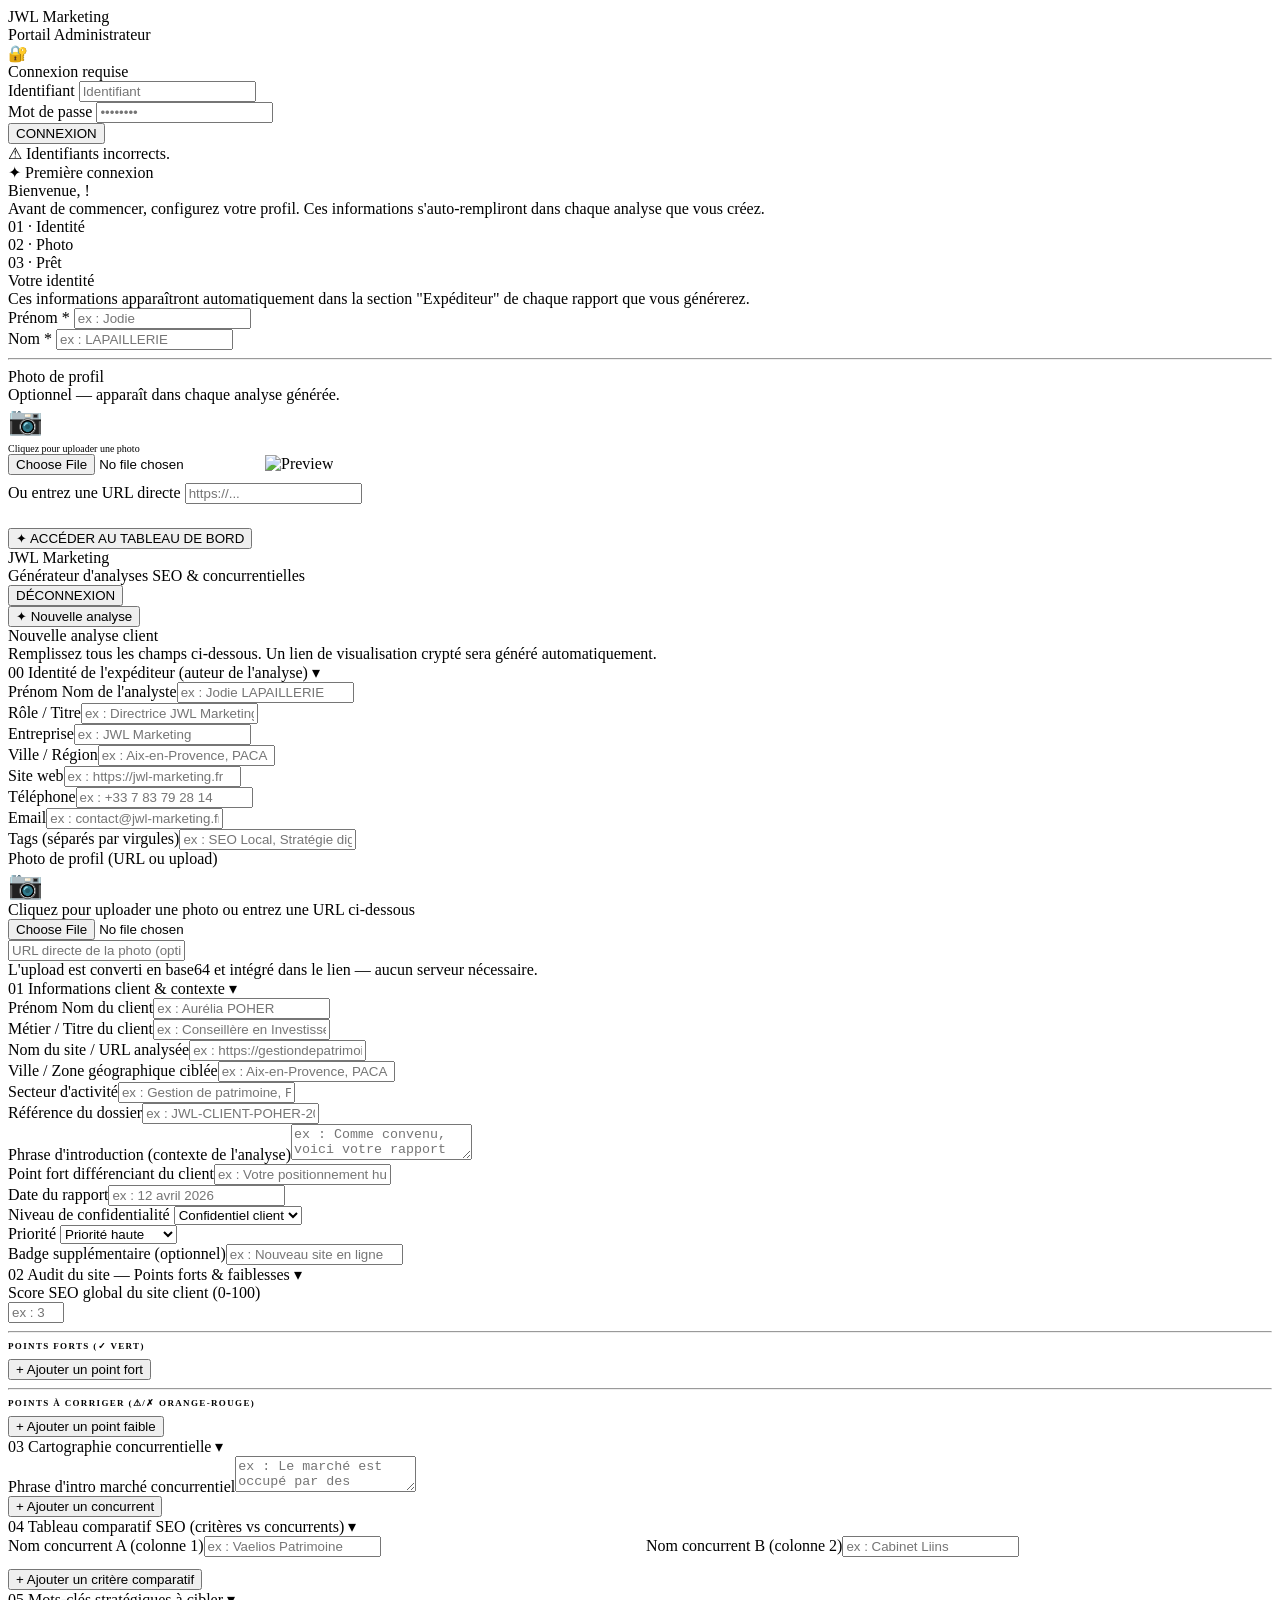
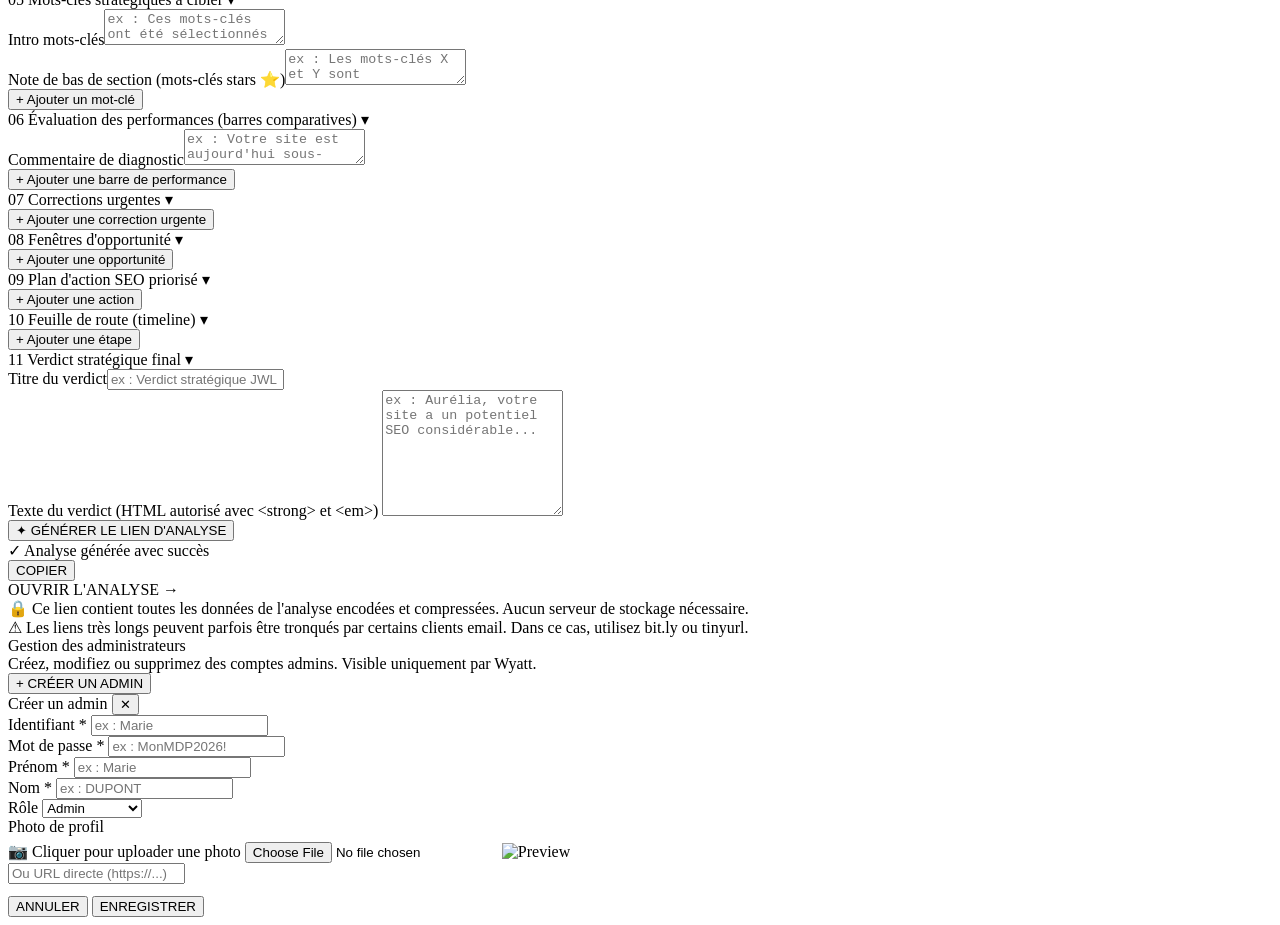
==== index.html @ 3c55d8e3 "Add files via upload" ====
<!DOCTYPE html>
<html lang="fr">
<head>
<meta charset="UTF-8">
<meta name="viewport" content="width=device-width, initial-scale=1.0">
<title>JWL Marketing — Admin · Générateur d'analyses</title>
<link rel="stylesheet" href="css/styles.css">
</head>
<body>

<!-- =================== LOGIN =================== -->
<div id="login-screen">
  <div class="login-box">
    <div class="login-header">
      <div>
        <div class="login-logo">JWL Marketing</div>
        <div class="login-sub">Portail Administrateur</div>
      </div>
      <div class="login-lock">🔐</div>
    </div>
    <div class="login-body">
      <div class="login-title">Connexion requise</div>
      <div class="field-group">
        <label class="field-label">Identifiant</label>
        <input class="field-input" type="text" id="login-user" placeholder="Identifiant" autocomplete="username">
      </div>
      <div class="field-group">
        <label class="field-label">Mot de passe</label>
        <input class="field-input" type="password" id="login-pass" placeholder="••••••••" autocomplete="current-password">
      </div>
      <button class="login-btn" onclick="doLogin()">CONNEXION</button>
      <div class="login-error" id="login-error">⚠ Identifiants incorrects.</div>
    </div>
  </div>
</div>

<!-- =================== FIRST STEP ONBOARDING =================== -->
<div id="first-step-screen">
  <div class="fs-box">
    <div class="fs-header">
      <div class="fs-header-tag">✦ Première connexion</div>
      <div class="fs-header-title">Bienvenue, <span id="fs-welcome-name"></span> !</div>
      <div class="fs-header-sub">Avant de commencer, configurez votre profil. Ces informations s'auto-rempliront dans chaque analyse que vous créez.</div>
    </div>
    <div class="fs-steps">
      <div class="fs-step-indicator active">01 · Identité</div>
      <div class="fs-step-indicator">02 · Photo</div>
      <div class="fs-step-indicator">03 · Prêt</div>
    </div>
    <div class="fs-body">
      <div class="fs-section-title">Votre identité</div>
      <div class="fs-section-sub">Ces informations apparaîtront automatiquement dans la section "Expéditeur" de chaque rapport que vous générerez.</div>
      <div class="fs-error" id="fs-error"></div>
      <div class="fs-row">
        <div class="fs-field">
          <label class="fs-label">Prénom *</label>
          <input class="fs-input" type="text" id="fs-firstname" placeholder="ex : Jodie">
        </div>
        <div class="fs-field">
          <label class="fs-label">Nom *</label>
          <input class="fs-input" type="text" id="fs-lastname" placeholder="ex : LAPAILLERIE">
        </div>
      </div>
      <hr class="fs-divider">
      <div class="fs-section-title">Photo de profil</div>
      <div class="fs-section-sub">Optionnel — apparaît dans chaque analyse générée.</div>
      <div class="fs-photo-area" onclick="document.getElementById('fs-photo-file').click()">
        <div style="font-size:28px">📷</div>
        <div style="font-size:10px;color:var(--mid);margin-top:6px">Cliquez pour uploader une photo</div>
        <input type="file" id="fs-photo-file" accept="image/*">
        <img id="fs-photo-preview" class="fs-photo-preview" src="" alt="Preview">
      </div>
      <div class="fs-field" style="margin-top:8px">
        <label class="fs-label">Ou entrez une URL directe</label>
        <input class="fs-input" type="text" id="fs-photo-url" placeholder="https://...">
      </div>
      <input type="hidden" id="fs-photo-b64">
      <button class="fs-continue-btn" style="margin-top:24px" onclick="completeFirstStep()">
        ✦ ACCÉDER AU TABLEAU DE BORD
      </button>
    </div>
  </div>
</div>

<!-- =================== ADMIN =================== -->
<div id="admin-screen">
  <div class="admin-topbar">
    <div>
      <div class="admin-topbar-logo">JWL Marketing</div>
      <div class="admin-topbar-title">Générateur d'analyses SEO &amp; concurrentielles</div>
    </div>
    <div class="topbar-right">
      <span class="admin-user-pill" id="admin-user-label"></span>
      <button class="logout-btn" onclick="doLogout()">DÉCONNEXION</button>
    </div>
  </div>

  <!-- TABS -->
  <div class="admin-tabs">
    <button class="tab-btn active" id="tab-btn-analyse" onclick="switchTab('analyse')">
      ✦ Nouvelle analyse
    </button>
    <button class="tab-btn" id="tab-btn-admins" id="tab-admins-btn" onclick="switchTab('admins')" style="display:none">
      ⚙ Gestion des admins
    </button>
  </div>

  <!-- TAB : ANALYSE -->
  <div class="tab-panel" id="tab-analyse" style="display:block">
    <div class="admin-body">
      <div class="admin-section-title">Nouvelle analyse client</div>
      <div class="admin-section-sub">Remplissez tous les champs ci-dessous. Un lien de visualisation crypté sera généré automatiquement.</div>

      <!-- BLOC 00 : EXPÉDITEUR -->
      <div class="form-block" id="blk0">
        <div class="form-block-header" onclick="toggleBlock('blk0')">
          <span class="form-block-num">00</span>
          <span class="form-block-label">Identité de l'expéditeur (auteur de l'analyse)</span>
          <span class="form-block-toggle">▾</span>
        </div>
        <div class="form-block-body">
          <div class="f"><label>Prénom Nom de l'analyste</label><input type="text" id="s_name" placeholder="ex : Jodie LAPAILLERIE"></div>
          <div class="f"><label>Rôle / Titre</label><input type="text" id="s_role" placeholder="ex : Directrice JWL Marketing — Consultante SEO"></div>
          <div class="f"><label>Entreprise</label><input type="text" id="s_company" placeholder="ex : JWL Marketing"></div>
          <div class="f"><label>Ville / Région</label><input type="text" id="s_city" placeholder="ex : Aix-en-Provence, PACA"></div>
          <div class="f"><label>Site web</label><input type="url" id="s_website" placeholder="ex : https://jwl-marketing.fr"></div>
          <div class="f"><label>Téléphone</label><input type="text" id="s_phone" placeholder="ex : +33 7 83 79 28 14"></div>
          <div class="f"><label>Email</label><input type="text" id="s_email" placeholder="ex : contact@jwl-marketing.fr"></div>
          <div class="f"><label>Tags (séparés par virgules)</label><input type="text" id="s_tags" placeholder="ex : SEO Local, Stratégie digitale, GEO / IA, PACA"></div>
          <div class="f full">
            <label>Photo de profil (URL ou upload)</label>
            <div class="photo-upload-area" onclick="document.getElementById('s_photo_file').click()">
              <div style="font-size:28px">📷</div>
              <div class="photo-hint">Cliquez pour uploader une photo ou entrez une URL ci-dessous</div>
              <input type="file" id="s_photo_file" accept="image/*" onchange="handlePhotoUpload('s_photo_file','s_photo_preview','s_photo_b64')">
              <img id="s_photo_preview" class="photo-preview" src="" style="display:none" alt="Preview">
            </div>
            <input type="text" id="s_photo_url" placeholder="URL directe de la photo (optionnel si upload)">
            <input type="hidden" id="s_photo_b64">
            <div class="pill-hint">L'upload est converti en base64 et intégré dans le lien — aucun serveur nécessaire.</div>
          </div>
        </div>
      </div>

      <!-- BLOC 01 : CLIENT -->
      <div class="form-block" id="blk1">
        <div class="form-block-header" onclick="toggleBlock('blk1')">
          <span class="form-block-num">01</span>
          <span class="form-block-label">Informations client &amp; contexte</span>
          <span class="form-block-toggle">▾</span>
        </div>
        <div class="form-block-body">
          <div class="f"><label>Prénom Nom du client</label><input type="text" id="c_name" placeholder="ex : Aurélia POHER"></div>
          <div class="f"><label>Métier / Titre du client</label><input type="text" id="c_job" placeholder="ex : Conseillère en Investissement Financier"></div>
          <div class="f"><label>Nom du site / URL analysée</label><input type="url" id="c_site" placeholder="ex : https://gestiondepatrimoine-aix-en-provence.fr"></div>
          <div class="f"><label>Ville / Zone géographique ciblée</label><input type="text" id="c_city" placeholder="ex : Aix-en-Provence, PACA"></div>
          <div class="f"><label>Secteur d'activité</label><input type="text" id="c_sector" placeholder="ex : Gestion de patrimoine, Finance, Immobilier..."></div>
          <div class="f"><label>Référence du dossier</label><input type="text" id="c_ref" placeholder="ex : JWL-CLIENT-POHER-2026-04"></div>
          <div class="f full"><label>Phrase d'introduction (contexte de l'analyse)</label><textarea id="c_intro" placeholder="ex : Comme convenu, voici votre rapport complet d'analyse SEO et concurrentielle..."></textarea></div>
          <div class="f full"><label>Point fort différenciant du client</label><input type="text" id="c_diffpoint" placeholder="ex : Votre positionnement humain et pédagogique est un vrai atout différenciant."></div>
          <div class="f"><label>Date du rapport</label><input type="text" id="c_date" placeholder="ex : 12 avril 2026"></div>
          <div class="f"><label>Niveau de confidentialité</label>
            <select id="c_confidentiality">
              <option>Confidentiel client</option><option>Usage interne</option><option>Partageable</option>
            </select>
          </div>
          <div class="f"><label>Priorité</label>
            <select id="c_priority">
              <option>Priorité haute</option><option>Priorité normale</option><option>Priorité basse</option>
            </select>
          </div>
          <div class="f"><label>Badge supplémentaire (optionnel)</label><input type="text" id="c_badge" placeholder="ex : Nouveau site en ligne"></div>
        </div>
      </div>

      <!-- BLOC 02 : AUDIT -->
      <div class="form-block" id="blk2">
        <div class="form-block-header" onclick="toggleBlock('blk2')">
          <span class="form-block-num">02</span>
          <span class="form-block-label">Audit du site — Points forts &amp; faiblesses</span>
          <span class="form-block-toggle">▾</span>
        </div>
        <div class="form-block-body single-col">
          <div class="f">
            <label>Score SEO global du site client (0-100)</label>
            <div class="score-input-wrap">
              <input type="number" id="a_score" min="0" max="100" placeholder="ex : 38" oninput="updateScoreBar('a_score','a_score_bar')">
              <div class="score-bar-preview"><div class="score-bar-fill" id="a_score_bar" style="width:38%"></div></div>
            </div>
          </div>
          <hr class="section-divider">
          <div class="rep-container">
            <div style="font-size:9px;font-weight:600;letter-spacing:0.15em;text-transform:uppercase;color:var(--mid);margin-bottom:8px;">POINTS FORTS (✓ vert)</div>
            <div id="strengths-container"></div>
            <button class="rep-add" onclick="addAuditRow('strengths-container','ok')">+ Ajouter un point fort</button>
          </div>
          <hr class="section-divider">
          <div class="rep-container">
            <div style="font-size:9px;font-weight:600;letter-spacing:0.15em;text-transform:uppercase;color:var(--mid);margin-bottom:8px;">POINTS À CORRIGER (⚠/✗ orange-rouge)</div>
            <div id="weaknesses-container"></div>
            <button class="rep-add" onclick="addAuditRow('weaknesses-container','warn')">+ Ajouter un point faible</button>
          </div>
        </div>
      </div>

      <!-- BLOC 03 : CONCURRENTS -->
      <div class="form-block" id="blk3">
        <div class="form-block-header" onclick="toggleBlock('blk3')">
          <span class="form-block-num">03</span>
          <span class="form-block-label">Cartographie concurrentielle</span>
          <span class="form-block-toggle">▾</span>
        </div>
        <div class="form-block-body single-col">
          <div class="f"><label>Phrase d'intro marché concurrentiel</label><textarea id="comp_intro" placeholder="ex : Le marché est occupé par des cabinets structurés..."></textarea></div>
          <div class="rep-container">
            <div id="comp-container"></div>
            <button class="rep-add" onclick="addCompRow()">+ Ajouter un concurrent</button>
          </div>
        </div>
      </div>

      <!-- BLOC 04 : TABLEAU COMPARATIF -->
      <div class="form-block" id="blk4">
        <div class="form-block-header" onclick="toggleBlock('blk4')">
          <span class="form-block-num">04</span>
          <span class="form-block-label">Tableau comparatif SEO (critères vs concurrents)</span>
          <span class="form-block-toggle">▾</span>
        </div>
        <div class="form-block-body single-col">
          <div style="display:grid;grid-template-columns:1fr 1fr;gap:12px">
            <div class="f"><label>Nom concurrent A (colonne 1)</label><input type="text" id="tbl_comp1" placeholder="ex : Vaelios Patrimoine"></div>
            <div class="f"><label>Nom concurrent B (colonne 2)</label><input type="text" id="tbl_comp2" placeholder="ex : Cabinet Liins"></div>
          </div>
          <div class="rep-container" style="margin-top:12px">
            <div id="tbl-container"></div>
            <button class="rep-add" onclick="addTblRow()">+ Ajouter un critère comparatif</button>
          </div>
        </div>
      </div>

      <!-- BLOC 05 : MOTS-CLÉS -->
      <div class="form-block" id="blk5">
        <div class="form-block-header" onclick="toggleBlock('blk5')">
          <span class="form-block-num">05</span>
          <span class="form-block-label">Mots-clés stratégiques à cibler</span>
          <span class="form-block-toggle">▾</span>
        </div>
        <div class="form-block-body single-col">
          <div class="f"><label>Intro mots-clés</label><textarea id="kw_intro" placeholder="ex : Ces mots-clés ont été sélectionnés pour leur intention d'achat forte..."></textarea></div>
          <div class="f"><label>Note de bas de section (mots-clés stars ⭐)</label><textarea id="kw_note" placeholder="ex : Les mots-clés X et Y sont particulièrement stratégiques car..."></textarea></div>
          <div class="rep-container">
            <div id="kw-container"></div>
            <button class="rep-add" onclick="addKwRow()">+ Ajouter un mot-clé</button>
          </div>
        </div>
      </div>

      <!-- BLOC 06 : PERFORMANCES -->
      <div class="form-block" id="blk6">
        <div class="form-block-header" onclick="toggleBlock('blk6')">
          <span class="form-block-num">06</span>
          <span class="form-block-label">Évaluation des performances (barres comparatives)</span>
          <span class="form-block-toggle">▾</span>
        </div>
        <div class="form-block-body single-col">
          <div class="f"><label>Commentaire de diagnostic</label><textarea id="perf_comment" placeholder="ex : Votre site est aujourd'hui sous-exploité techniquement..."></textarea></div>
          <div class="rep-container">
            <div id="perf-container"></div>
            <button class="rep-add" onclick="addPerfRow()">+ Ajouter une barre de performance</button>
          </div>
        </div>
      </div>

      <!-- BLOC 07 : CORRECTIONS -->
      <div class="form-block" id="blk7">
        <div class="form-block-header" onclick="toggleBlock('blk7')">
          <span class="form-block-num">07</span>
          <span class="form-block-label">Corrections urgentes</span>
          <span class="form-block-toggle">▾</span>
        </div>
        <div class="form-block-body single-col">
          <div class="rep-container">
            <div id="bugs-container"></div>
            <button class="rep-add" onclick="addBugRow()">+ Ajouter une correction urgente</button>
          </div>
        </div>
      </div>

      <!-- BLOC 08 : OPPORTUNITÉS -->
      <div class="form-block" id="blk8">
        <div class="form-block-header" onclick="toggleBlock('blk8')">
          <span class="form-block-num">08</span>
          <span class="form-block-label">Fenêtres d'opportunité</span>
          <span class="form-block-toggle">▾</span>
        </div>
        <div class="form-block-body single-col">
          <div class="rep-container">
            <div id="opp-container"></div>
            <button class="rep-add" onclick="addOppRow()">+ Ajouter une opportunité</button>
          </div>
        </div>
      </div>

      <!-- BLOC 09 : PLAN D'ACTION -->
      <div class="form-block" id="blk9">
        <div class="form-block-header" onclick="toggleBlock('blk9')">
          <span class="form-block-num">09</span>
          <span class="form-block-label">Plan d'action SEO priorisé</span>
          <span class="form-block-toggle">▾</span>
        </div>
        <div class="form-block-body single-col">
          <div class="rep-container">
            <div id="actions-container"></div>
            <button class="rep-add" onclick="addActionRow()">+ Ajouter une action</button>
          </div>
        </div>
      </div>

      <!-- BLOC 10 : TIMELINE -->
      <div class="form-block" id="blk10">
        <div class="form-block-header" onclick="toggleBlock('blk10')">
          <span class="form-block-num">10</span>
          <span class="form-block-label">Feuille de route (timeline)</span>
          <span class="form-block-toggle">▾</span>
        </div>
        <div class="form-block-body single-col">
          <div class="rep-container">
            <div id="tl-container"></div>
            <button class="rep-add" onclick="addTlRow()">+ Ajouter une étape</button>
          </div>
        </div>
      </div>

      <!-- BLOC 11 : VERDICT -->
      <div class="form-block" id="blk11">
        <div class="form-block-header" onclick="toggleBlock('blk11')">
          <span class="form-block-num">11</span>
          <span class="form-block-label">Verdict stratégique final</span>
          <span class="form-block-toggle">▾</span>
        </div>
        <div class="form-block-body single-col">
          <div class="f"><label>Titre du verdict</label><input type="text" id="v_title" placeholder="ex : Verdict stratégique JWL Marketing"></div>
          <div class="f"><label>Texte du verdict (HTML autorisé avec &lt;strong&gt; et &lt;em&gt;)</label>
            <textarea id="v_text" style="min-height:120px" placeholder="ex : Aurélia, votre site a un potentiel SEO considérable..."></textarea>
          </div>
        </div>
      </div>

      <!-- GENERATE -->
      <div class="generate-area">
        <button class="generate-btn" onclick="generateReport()">✦ GÉNÉRER LE LIEN D'ANALYSE</button>
        <div id="result-area">
          <div class="result-label">✓ Analyse générée avec succès</div>
          <div class="result-title" id="result-client-name"></div>
          <div class="result-link-box">
            <span class="result-link-text" id="result-link"></span>
            <button class="copy-btn" onclick="copyLink()">COPIER</button>
          </div>
          <a id="result-open" class="open-btn" target="_blank">OUVRIR L'ANALYSE →</a>
          <div class="result-note">
            🔒 Ce lien contient toutes les données de l'analyse encodées et compressées. Aucun serveur de stockage nécessaire.<br>
            ⚠ Les liens très longs peuvent parfois être tronqués par certains clients email. Dans ce cas, utilisez bit.ly ou tinyurl.
          </div>
        </div>
      </div>
    </div>
  </div>

  <!-- TAB : GESTION ADMINS (superadmin Wyatt uniquement) -->
  <div class="tab-panel" id="tab-admins">
    <div class="admin-body">
      <div class="admin-mgmt-header">
        <div>
          <div class="admin-section-title">Gestion des administrateurs</div>
          <div class="admin-section-sub">Créez, modifiez ou supprimez des comptes admins. Visible uniquement par Wyatt.</div>
        </div>
        <button class="create-admin-btn" onclick="openCreateAdmin()">+ CRÉER UN ADMIN</button>
      </div>
      <div id="admin-list"></div>
    </div>
  </div>

</div><!-- /admin-screen -->

<!-- =================== MODAL ADMIN =================== -->
<div id="admin-modal-overlay">
  <div class="admin-modal">
    <div class="modal-header">
      <span class="modal-title" id="admin-modal-title">Créer un admin</span>
      <button class="modal-close" onclick="closeAdminModal()">✕</button>
    </div>
    <div class="modal-body">
      <input type="hidden" id="modal-mode" value="create">
      <div class="modal-row">
        <div class="modal-field">
          <label class="modal-label">Identifiant *</label>
          <input class="modal-input" type="text" id="modal-username" placeholder="ex : Marie">
        </div>
        <div class="modal-field">
          <label class="modal-label">Mot de passe *</label>
          <input class="modal-input" type="text" id="modal-password" placeholder="ex : MonMDP2026!">
        </div>
      </div>
      <div class="modal-row">
        <div class="modal-field">
          <label class="modal-label">Prénom *</label>
          <input class="modal-input" type="text" id="modal-firstname" placeholder="ex : Marie">
        </div>
        <div class="modal-field">
          <label class="modal-label">Nom *</label>
          <input class="modal-input" type="text" id="modal-lastname" placeholder="ex : DUPONT">
        </div>
      </div>
      <div class="modal-row" style="grid-template-columns:1fr">
        <div class="modal-field">
          <label class="modal-label">Rôle</label>
          <select class="modal-select" id="modal-role">
            <option value="admin">Admin</option>
            <option value="superadmin">Super Admin</option>
          </select>
        </div>
      </div>
      <div style="margin-bottom:12px">
        <label class="modal-label" style="display:block;margin-bottom:6px">Photo de profil</label>
        <div class="modal-photo-area" onclick="document.getElementById('modal-photo-file').click()">
          📷 Cliquer pour uploader une photo
          <input type="file" id="modal-photo-file" accept="image/*" onchange="handleModalPhotoUpload()">
          <img id="modal-preview" class="modal-preview" src="" alt="Preview">
        </div>
        <input class="modal-input" type="text" id="modal-photo-url" placeholder="Ou URL directe (https://...)">
        <input type="hidden" id="modal-photo-b64">
      </div>
    </div>
    <div class="modal-footer">
      <button class="modal-cancel-btn" onclick="closeAdminModal()">ANNULER</button>
      <button class="modal-save-btn" onclick="saveAdminModal()">ENREGISTRER</button>
    </div>
  </div>
</div>

<script src="js/auth.js"></script>
<script src="js/form.js"></script>
</body>
</html>
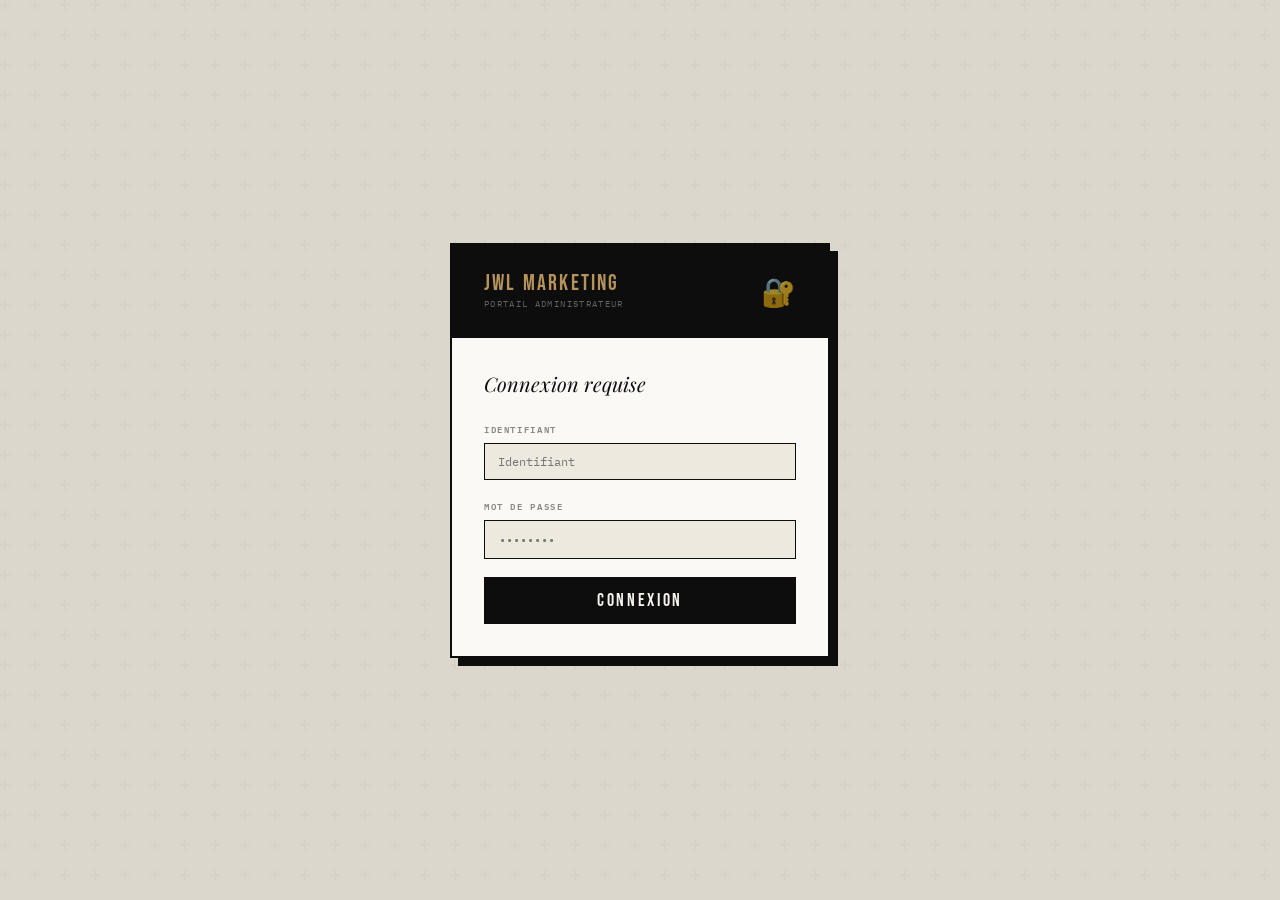
==== commit 9b200353: "Add serverless short compressed audit links with base64 fallback" ====
--- a/index.html
+++ b/index.html
@@ -352,14 +352,24 @@
         <div id="result-area">
           <div class="result-label">✓ Analyse générée avec succès</div>
           <div class="result-title" id="result-client-name"></div>
+
+          <div class="result-subtitle" id="result-short-label">Lien court local</div>
+          <div class="result-link-box">
+            <span class="result-link-text" id="result-link-short"></span>
+            <button class="copy-btn" onclick="copyLink('result-link-short', this)">COPIER</button>
+          </div>
+          <a id="result-open-short" class="open-btn" target="_blank">OUVRIR LE LIEN COURT →</a>
+
+          <div class="result-subtitle">Lien base64 (compatibilité maximale)</div>
           <div class="result-link-box">
             <span class="result-link-text" id="result-link"></span>
-            <button class="copy-btn" onclick="copyLink()">COPIER</button>
-          </div>
-          <a id="result-open" class="open-btn" target="_blank">OUVRIR L'ANALYSE →</a>
+            <button class="copy-btn" onclick="copyLink('result-link', this)">COPIER</button>
+          </div>
+          <a id="result-open" class="open-btn secondary" target="_blank">OUVRIR LE LIEN BASE64 →</a>
+
           <div class="result-note">
-            🔒 Ce lien contient toutes les données de l'analyse encodées et compressées. Aucun serveur de stockage nécessaire.<br>
-            ⚠ Les liens très longs peuvent parfois être tronqués par certains clients email. Dans ce cas, utilisez bit.ly ou tinyurl.
+            🔒 Les deux liens fonctionnent sans serveur: le lien court utilise une compression locale, le lien base64 garde la compatibilité.<br>
+            ⚠ Si un navigateur ancien ne gère pas la compression, le lien court retombera automatiquement sur le lien base64.
           </div>
         </div>
       </div>
--- a/css/styles.css
+++ b/css/styles.css
@@ -0,0 +1,415 @@
+/* =================== JWL MARKETING — STYLES =================== */
+@import url('https://fonts.googleapis.com/css2?family=Playfair+Display:ital,wght@0,400;0,700;0,900;1,400&family=IBM+Plex+Mono:wght@300;400;500;600&family=Bebas+Neue&display=swap');
+
+:root {
+  --ink: #0d0d0d;
+  --paper: #f5f2eb;
+  --cream: #ede9df;
+  --white: #faf9f6;
+  --mid: #888880;
+  --light: #ccc9c0;
+  --accent: #b5935a;
+  --accent2: #7a5612;
+  --red: #9b2020;
+  --green: #1a5c35;
+  --orange: #8c4a00;
+  --border: rgba(13,13,13,0.12);
+  --bg: #dcd7cc;
+}
+
+* { margin: 0; padding: 0; box-sizing: border-box; }
+
+body {
+  background: var(--bg);
+  font-family: 'IBM Plex Mono', monospace;
+  color: var(--ink);
+  min-height: 100vh;
+  background-image: url("data:image/svg+xml,%3Csvg width='60' height='60' viewBox='0 0 60 60' xmlns='http://www.w3.org/2000/svg'%3E%3Cg fill='none' fill-rule='evenodd'%3E%3Cg fill='%23000000' fill-opacity='0.025'%3E%3Cpath d='M36 34v-4h-2v4h-4v2h4v4h2v-4h4v-2h-4zm0-30V0h-2v4h-4v2h4v4h2V6h4V4h-4zM6 34v-4H4v4H0v2h4v4h2v-4h4v-2H6zM6 4V0H4v4H0v2h4v4h2V6h4V4H6z'/%3E%3C/g%3E%3C/g%3E%3C/svg%3E");
+}
+
+/* ——— ANIMATIONS ——— */
+@keyframes dropIn { from { opacity: 0; transform: translateY(-24px) scale(0.96); } to { opacity: 1; transform: none; } }
+@keyframes fadeUp { from { opacity: 0; transform: translateY(12px); } to { opacity: 1; transform: none; } }
+@keyframes shake { 0%,100% { transform: translateX(0); } 20%,60% { transform: translateX(-8px); } 40%,80% { transform: translateX(8px); } }
+@keyframes fadeIn { from { opacity: 0; } to { opacity: 1; } }
+
+/* ——— LOGIN ——— */
+#login-screen {
+  display: flex; align-items: center; justify-content: center;
+  min-height: 100vh; padding: 20px;
+}
+.login-box {
+  background: var(--white);
+  border: 2px solid var(--ink);
+  box-shadow: 8px 8px 0 var(--ink);
+  max-width: 380px; width: 100%;
+  overflow: hidden;
+  animation: dropIn 0.6s cubic-bezier(0.16,1,0.3,1) both;
+}
+.login-header {
+  background: var(--ink); padding: 28px 32px;
+  display: flex; align-items: center; gap: 14px;
+}
+.login-logo { font-family: 'Bebas Neue', sans-serif; font-size: 22px; letter-spacing: 0.1em; color: var(--accent); line-height: 1; }
+.login-sub { font-size: 9px; color: rgba(255,255,255,0.35); letter-spacing: 0.15em; text-transform: uppercase; margin-top: 3px; }
+.login-lock { font-size: 28px; margin-left: auto; opacity: 0.6; }
+.login-body { padding: 32px; }
+.login-title { font-family: 'Playfair Display', serif; font-size: 20px; font-style: italic; margin-bottom: 24px; color: var(--ink); }
+.field-group { margin-bottom: 18px; }
+.field-label { font-size: 9px; font-weight: 600; letter-spacing: 0.18em; text-transform: uppercase; color: var(--mid); margin-bottom: 6px; display: block; }
+.field-input {
+  width: 100%; border: 1.5px solid var(--ink); background: var(--cream);
+  padding: 11px 14px; font-family: 'IBM Plex Mono', monospace; font-size: 12px; color: var(--ink);
+  transition: box-shadow 0.2s, background 0.2s; outline: none;
+}
+.field-input:focus { background: var(--white); box-shadow: 3px 3px 0 var(--ink); }
+.login-btn {
+  width: 100%; background: var(--ink); color: var(--paper);
+  border: none; padding: 13px; font-family: 'Bebas Neue', sans-serif;
+  font-size: 18px; letter-spacing: 0.15em; cursor: pointer;
+  transition: background 0.2s, transform 0.15s;
+}
+.login-btn:hover { background: var(--accent2); transform: translateY(-2px); }
+.login-error { color: var(--red); font-size: 10.5px; margin-top: 10px; display: none; }
+
+/* ——— FIRST STEP ONBOARDING ——— */
+#first-step-screen {
+  display: none; align-items: center; justify-content: center;
+  min-height: 100vh; padding: 20px;
+  animation: fadeIn 0.4s ease both;
+}
+.fs-box {
+  background: var(--white); border: 2px solid var(--ink);
+  box-shadow: 10px 10px 0 var(--ink); max-width: 480px; width: 100%;
+  overflow: hidden; animation: dropIn 0.6s cubic-bezier(0.16,1,0.3,1) both;
+}
+.fs-header {
+  background: var(--ink); padding: 28px 32px;
+}
+.fs-header-tag { font-size: 9px; color: var(--accent); letter-spacing: 0.2em; text-transform: uppercase; font-weight: 600; margin-bottom: 8px; }
+.fs-header-title { font-family: 'Playfair Display', serif; font-size: 22px; font-weight: 700; color: var(--paper); font-style: italic; }
+.fs-header-sub { font-size: 10px; color: rgba(255,255,255,0.4); margin-top: 6px; line-height: 1.6; }
+.fs-steps { display: flex; gap: 0; border-bottom: 1.5px solid var(--border); }
+.fs-step-indicator {
+  flex: 1; padding: 10px 16px; font-size: 9px; font-weight: 600;
+  letter-spacing: 0.12em; text-transform: uppercase; color: var(--light);
+  border-right: 1.5px solid var(--border); text-align: center;
+  background: var(--cream);
+}
+.fs-step-indicator.active { color: var(--ink); background: var(--white); }
+.fs-step-indicator:last-child { border-right: none; }
+.fs-body { padding: 32px; }
+.fs-section-title { font-family: 'Playfair Display', serif; font-size: 17px; font-style: italic; margin-bottom: 6px; }
+.fs-section-sub { font-size: 10px; color: var(--mid); margin-bottom: 22px; line-height: 1.6; }
+.fs-row { display: grid; grid-template-columns: 1fr 1fr; gap: 14px; margin-bottom: 14px; }
+.fs-field { display: flex; flex-direction: column; gap: 5px; }
+.fs-label { font-size: 9px; font-weight: 600; letter-spacing: 0.15em; text-transform: uppercase; color: var(--mid); }
+.fs-input {
+  border: 1.5px solid var(--ink); background: var(--cream);
+  padding: 10px 13px; font-family: 'IBM Plex Mono', monospace; font-size: 12px; color: var(--ink);
+  transition: box-shadow 0.18s, background 0.18s; outline: none;
+}
+.fs-input:focus { background: var(--white); box-shadow: 3px 3px 0 var(--ink); }
+.fs-photo-area {
+  border: 2px dashed var(--light); padding: 20px; text-align: center;
+  cursor: pointer; transition: border-color 0.2s, background 0.2s;
+  background: var(--cream); margin-bottom: 10px;
+}
+.fs-photo-area:hover { border-color: var(--accent); background: var(--white); }
+.fs-photo-preview { width: 80px; height: 80px; border-radius: 50%; object-fit: cover; border: 2px solid var(--ink); margin: 10px auto 0; display: none; }
+.fs-continue-btn {
+  width: 100%; background: var(--ink); color: var(--paper);
+  border: none; padding: 14px; font-family: 'Bebas Neue', sans-serif;
+  font-size: 18px; letter-spacing: 0.15em; cursor: pointer;
+  transition: background 0.2s, transform 0.15s; margin-top: 8px;
+}
+.fs-continue-btn:hover { background: var(--accent2); transform: translateY(-2px); }
+.fs-error { color: var(--red); font-size: 10.5px; margin-bottom: 10px; display: none; }
+.fs-divider { border: none; border-top: 1px solid var(--border); margin: 18px 0; }
+
+/* ——— ADMIN SHELL ——— */
+#admin-screen { display: none; min-height: 100vh; }
+.admin-topbar {
+  background: var(--ink); padding: 14px 28px;
+  display: flex; align-items: center; gap: 16px;
+  position: sticky; top: 0; z-index: 100;
+}
+.admin-topbar-logo { font-family: 'Bebas Neue', sans-serif; font-size: 20px; letter-spacing: 0.1em; color: var(--accent); }
+.admin-topbar-title { font-size: 10px; color: rgba(255,255,255,0.4); letter-spacing: 0.1em; text-transform: uppercase; }
+.topbar-right { margin-left: auto; display: flex; align-items: center; gap: 12px; }
+.logout-btn {
+  background: none; border: 1px solid rgba(255,255,255,0.2); color: rgba(255,255,255,0.5);
+  font-family: 'IBM Plex Mono', monospace; font-size: 9px; letter-spacing: 0.1em; text-transform: uppercase;
+  padding: 5px 12px; cursor: pointer; transition: all 0.2s;
+}
+.logout-btn:hover { border-color: var(--accent); color: var(--accent); }
+.admin-user-pill { font-size: 10px; color: rgba(255,255,255,0.6); display: flex; align-items: center; gap: 8px; }
+.topbar-avatar { width: 30px; height: 30px; border-radius: 50%; object-fit: cover; border: 1.5px solid var(--accent); }
+.topbar-avatar-placeholder {
+  width: 30px; height: 30px; border-radius: 50%; background: var(--accent2);
+  display: flex; align-items: center; justify-content: center;
+  font-size: 13px; font-weight: 700; color: var(--paper); flex-shrink: 0;
+}
+
+/* ——— TABS ——— */
+.admin-tabs {
+  display: flex; gap: 0; border-bottom: 2px solid var(--ink);
+  background: var(--cream); padding: 0 28px;
+}
+.tab-btn {
+  padding: 13px 22px; font-family: 'IBM Plex Mono', monospace;
+  font-size: 10px; font-weight: 600; letter-spacing: 0.12em; text-transform: uppercase;
+  border: none; background: none; cursor: pointer; color: var(--mid);
+  border-bottom: 3px solid transparent; margin-bottom: -2px;
+  transition: color 0.2s, border-color 0.2s;
+  display: flex; align-items: center; gap: 7px;
+}
+.tab-btn:hover { color: var(--ink); }
+.tab-btn.active { color: var(--ink); border-bottom-color: var(--accent); }
+.tab-panel { display: none; }
+.tab-panel.active { display: block; }
+
+/* ——— BODY ——— */
+.admin-body { max-width: 900px; margin: 0 auto; padding: 40px 20px 80px; }
+.admin-section-title { font-family: 'Playfair Display', serif; font-size: 26px; font-weight: 700; margin-bottom: 6px; }
+.admin-section-sub { font-size: 11px; color: var(--mid); margin-bottom: 32px; }
+
+/* ——— FORM BLOCKS ——— */
+.form-block {
+  background: var(--white); border: 1.5px solid var(--ink); margin-bottom: 20px;
+  overflow: hidden; animation: fadeUp 0.5s both;
+}
+.form-block-header {
+  background: var(--ink); color: var(--paper);
+  padding: 12px 20px; display: flex; align-items: center; gap: 10px;
+  cursor: pointer; user-select: none; transition: background 0.2s;
+}
+.form-block-header:hover { background: var(--accent2); }
+.form-block-num { font-family: 'Bebas Neue', sans-serif; font-size: 18px; letter-spacing: 0.08em; color: var(--accent); flex-shrink: 0; }
+.form-block-label { font-size: 10px; font-weight: 600; letter-spacing: 0.15em; text-transform: uppercase; }
+.form-block-toggle { margin-left: auto; font-size: 12px; transition: transform 0.3s; }
+.form-block.collapsed .form-block-toggle { transform: rotate(-90deg); }
+.form-block-body { padding: 24px 20px; display: grid; grid-template-columns: 1fr 1fr; gap: 16px; }
+.form-block-body.single-col { grid-template-columns: 1fr; }
+.form-block-body.three-col { grid-template-columns: 1fr 1fr 1fr; }
+.form-block.collapsed .form-block-body { display: none; }
+
+.f { display: flex; flex-direction: column; gap: 5px; }
+.f.full { grid-column: 1 / -1; }
+label { font-size: 9px; font-weight: 600; letter-spacing: 0.15em; text-transform: uppercase; color: var(--mid); }
+input[type=text], input[type=url], input[type=number], textarea, select {
+  border: 1.5px solid var(--ink); background: var(--cream);
+  padding: 10px 13px; font-family: 'IBM Plex Mono', monospace; font-size: 11.5px; color: var(--ink);
+  transition: box-shadow 0.18s, background 0.18s; outline: none; width: 100%;
+  -webkit-appearance: none; appearance: none;
+}
+input:focus, textarea:focus, select:focus { background: var(--white); box-shadow: 3px 3px 0 var(--ink); }
+textarea { resize: vertical; min-height: 80px; line-height: 1.7; }
+select {
+  background-image: url("data:image/svg+xml,%3Csvg width='10' height='6' viewBox='0 0 10 6' xmlns='http://www.w3.org/2000/svg'%3E%3Cpath d='M0 0l5 6 5-6z' fill='%230d0d0d'/%3E%3C/svg%3E");
+  background-repeat: no-repeat; background-position: right 12px center; padding-right: 32px; cursor: pointer;
+}
+
+/* ——— REPEATABLE ROWS ——— */
+.rep-container { grid-column: 1 / -1; }
+.rep-row {
+  display: grid; gap: 10px; align-items: start;
+  background: var(--cream); border: 1.5px solid var(--light); padding: 12px; margin-bottom: 8px;
+}
+.rep-row.comp-row { grid-template-columns: 1fr 1fr 1fr auto; }
+.rep-row.kw-row-el { grid-template-columns: 2fr 1fr 1fr auto; }
+.rep-row.action-row-el { grid-template-columns: 2fr 2fr 1fr auto; }
+.rep-row.opp-row-el { grid-template-columns: 1fr 1fr 1fr auto; }
+.rep-row.tl-row-el { grid-template-columns: 1fr 2fr 2fr auto; }
+.rep-row.audit-row-el { grid-template-columns: 1fr 4fr auto; }
+.rep-del {
+  background: var(--red); color: #fff; border: none; width: 30px; height: 30px;
+  font-size: 16px; cursor: pointer; display: flex; align-items: center; justify-content: center;
+  align-self: center; flex-shrink: 0; transition: transform 0.2s;
+}
+.rep-del:hover { transform: scale(1.1) rotate(5deg); }
+.rep-add {
+  background: var(--ink); color: var(--paper); border: none; padding: 8px 16px;
+  font-family: 'IBM Plex Mono', monospace; font-size: 10px; font-weight: 600; letter-spacing: 0.1em;
+  text-transform: uppercase; cursor: pointer; margin-top: 4px;
+  transition: background 0.2s, transform 0.2s; display: inline-flex; align-items: center; gap: 6px;
+}
+.rep-add:hover { background: var(--accent2); transform: translateY(-1px); }
+
+/* ——— PHOTO UPLOAD ——— */
+.photo-upload-area {
+  border: 2px dashed var(--light); padding: 20px; text-align: center;
+  cursor: pointer; transition: border-color 0.2s, background 0.2s; background: var(--cream);
+}
+.photo-upload-area:hover { border-color: var(--accent); background: var(--white); }
+.photo-preview { width: 80px; height: 80px; border-radius: 50%; object-fit: cover; border: 2px solid var(--ink); margin: 10px auto 0; display: block; }
+.photo-hint { font-size: 10px; color: var(--mid); margin-top: 6px; }
+input[type=file] { display: none; }
+
+/* ——— GENERATE BUTTON ——— */
+.generate-area { margin-top: 32px; text-align: center; }
+.generate-btn {
+  background: var(--ink); color: var(--paper); border: none; padding: 18px 48px;
+  font-family: 'Bebas Neue', sans-serif; font-size: 22px; letter-spacing: 0.2em;
+  cursor: pointer; position: relative; overflow: hidden;
+  transition: transform 0.2s, box-shadow 0.2s; box-shadow: 6px 6px 0 var(--accent2);
+}
+.generate-btn:hover { transform: translate(-3px,-3px); box-shadow: 9px 9px 0 var(--accent2); }
+.generate-btn:active { transform: translate(2px,2px); box-shadow: 3px 3px 0 var(--accent2); }
+
+/* ——— RESULT AREA ——— */
+#result-area {
+  margin-top: 28px; background: var(--white); border: 2px solid var(--green);
+  padding: 24px 28px; display: none; animation: fadeUp 0.4s both;
+}
+.result-label { font-size: 9px; font-weight: 600; letter-spacing: 0.2em; text-transform: uppercase; color: var(--green); margin-bottom: 10px; }
+.result-title { font-family: 'Playfair Display', serif; font-size: 18px; font-weight: 700; margin-bottom: 14px; }
+.result-subtitle { font-size: 9px; font-weight: 700; letter-spacing: 0.13em; text-transform: uppercase; color: var(--ink); margin: 14px 0 6px; }
+.result-link-box {
+  display: flex; gap: 10px; align-items: center;
+  background: var(--cream); border: 1.5px solid var(--ink); padding: 10px 14px;
+}
+.result-link-text { font-size: 11px; color: var(--ink); word-break: break-all; flex: 1; }
+.copy-btn {
+  background: var(--ink); color: var(--paper); border: none; padding: 8px 16px;
+  font-family: 'IBM Plex Mono', monospace; font-size: 9.5px; font-weight: 600; letter-spacing: 0.1em;
+  text-transform: uppercase; cursor: pointer; flex-shrink: 0; transition: background 0.2s;
+}
+.copy-btn:hover { background: var(--accent2); }
+.open-btn {
+  display: inline-block; margin-top: 10px; background: var(--green); color: #fff;
+  padding: 10px 22px; font-family: 'Bebas Neue', sans-serif; font-size: 16px; letter-spacing: 0.12em;
+  text-decoration: none; transition: background 0.2s, transform 0.2s;
+}
+.open-btn:hover { background: #1e7040; transform: translateY(-2px); }
+.open-btn.secondary { background: var(--ink); }
+.open-btn.secondary:hover { background: #333; }
+.result-note { font-size: 10px; color: var(--mid); margin-top: 10px; line-height: 1.6; }
+
+/* ——— SCORE BAR ——— */
+.score-input-wrap { display: flex; align-items: center; gap: 10px; }
+.score-input-wrap input { width: 80px; flex-shrink: 0; }
+.score-bar-preview { flex: 1; height: 8px; background: var(--cream); border: 1px solid var(--light); overflow: hidden; border-radius: 2px; }
+.score-bar-fill { height: 100%; background: var(--accent); transition: width 0.3s; }
+
+.pill-hint { font-size: 9px; color: var(--mid); font-style: italic; margin-top: 3px; }
+.section-divider { grid-column: 1 / -1; border: none; border-top: 1px solid var(--light); margin: 4px 0; }
+
+/* ——— ADMIN MANAGEMENT PANEL ——— */
+.admin-mgmt-header {
+  display: flex; align-items: center; justify-content: space-between; margin-bottom: 24px;
+}
+.create-admin-btn {
+  background: var(--ink); color: var(--paper); border: none; padding: 10px 20px;
+  font-family: 'Bebas Neue', sans-serif; font-size: 15px; letter-spacing: 0.12em;
+  cursor: pointer; transition: background 0.2s, transform 0.2s; display: flex; align-items: center; gap: 8px;
+}
+.create-admin-btn:hover { background: var(--accent2); transform: translateY(-1px); }
+
+.admin-card {
+  background: var(--white); border: 1.5px solid var(--ink); padding: 18px 20px;
+  display: flex; align-items: center; justify-content: space-between; gap: 16px;
+  margin-bottom: 12px; animation: fadeUp 0.3s both;
+}
+.admin-card-left { display: flex; align-items: center; gap: 16px; }
+.admin-avatar-sm {
+  width: 50px; height: 50px; border-radius: 50%; object-fit: cover;
+  border: 2px solid var(--ink); flex-shrink: 0;
+}
+.admin-avatar-sm-placeholder {
+  width: 50px; height: 50px; border-radius: 50%; background: var(--accent2);
+  display: flex; align-items: center; justify-content: center;
+  font-size: 20px; font-weight: 700; color: var(--paper); flex-shrink: 0;
+  border: 2px solid var(--ink);
+}
+.admin-card-name { font-family: 'Playfair Display', serif; font-size: 16px; font-weight: 700; margin-bottom: 4px; }
+.admin-card-meta { display: flex; align-items: center; gap: 10px; flex-wrap: wrap; margin-bottom: 3px; }
+.admin-role-badge {
+  font-size: 9px; font-weight: 600; letter-spacing: 0.12em; text-transform: uppercase;
+  padding: 3px 8px; border: 1.5px solid var(--ink);
+}
+.admin-role-badge.superadmin { background: var(--accent); color: var(--ink); }
+.admin-role-badge.admin { background: var(--cream); color: var(--mid); }
+.admin-card-login { font-size: 9px; color: var(--mid); }
+.admin-card-user { font-size: 10px; color: var(--light); }
+.admin-card-actions { display: flex; gap: 8px; flex-shrink: 0; }
+.admin-action-btn {
+  border: 1.5px solid var(--ink); background: none; padding: 6px 14px;
+  font-family: 'IBM Plex Mono', monospace; font-size: 9px; font-weight: 600;
+  letter-spacing: 0.1em; text-transform: uppercase; cursor: pointer; transition: all 0.2s;
+}
+.admin-action-btn.edit-btn:hover { background: var(--ink); color: var(--paper); }
+.admin-action-btn.del-btn { border-color: var(--red); color: var(--red); }
+.admin-action-btn.del-btn:hover { background: var(--red); color: #fff; }
+.admin-card-protected { font-size: 9px; color: var(--light); letter-spacing: 0.1em; font-style: italic; }
+
+/* ——— MODAL ——— */
+#admin-modal-overlay {
+  display: none; position: fixed; inset: 0; z-index: 1000;
+  background: rgba(13,13,13,0.6); align-items: center; justify-content: center; padding: 20px;
+  animation: fadeIn 0.2s ease;
+}
+.admin-modal {
+  background: var(--white); border: 2px solid var(--ink);
+  box-shadow: 12px 12px 0 var(--ink); max-width: 480px; width: 100%;
+  max-height: 90vh; overflow-y: auto;
+  animation: dropIn 0.3s cubic-bezier(0.16,1,0.3,1) both;
+}
+.modal-header {
+  background: var(--ink); padding: 20px 24px; display: flex; align-items: center; justify-content: space-between;
+}
+.modal-title { font-family: 'Bebas Neue', sans-serif; font-size: 20px; letter-spacing: 0.1em; color: var(--accent); }
+.modal-close {
+  background: none; border: 1px solid rgba(255,255,255,0.2); color: rgba(255,255,255,0.5);
+  width: 30px; height: 30px; cursor: pointer; font-size: 16px; transition: all 0.2s;
+  display: flex; align-items: center; justify-content: center;
+}
+.modal-close:hover { border-color: var(--red); color: var(--red); }
+.modal-body { padding: 24px; }
+.modal-row { display: grid; grid-template-columns: 1fr 1fr; gap: 14px; margin-bottom: 14px; }
+.modal-field { display: flex; flex-direction: column; gap: 5px; }
+.modal-label { font-size: 9px; font-weight: 600; letter-spacing: 0.15em; text-transform: uppercase; color: var(--mid); }
+.modal-input, .modal-select {
+  border: 1.5px solid var(--ink); background: var(--cream);
+  padding: 10px 13px; font-family: 'IBM Plex Mono', monospace; font-size: 12px; color: var(--ink);
+  transition: box-shadow 0.18s, background 0.18s; outline: none; width: 100%;
+  -webkit-appearance: none; appearance: none;
+}
+.modal-input:focus, .modal-select:focus { background: var(--white); box-shadow: 3px 3px 0 var(--ink); }
+.modal-select {
+  background-image: url("data:image/svg+xml,%3Csvg width='10' height='6' viewBox='0 0 10 6' xmlns='http://www.w3.org/2000/svg'%3E%3Cpath d='M0 0l5 6 5-6z' fill='%230d0d0d'/%3E%3C/svg%3E");
+  background-repeat: no-repeat; background-position: right 12px center; padding-right: 32px; cursor: pointer;
+}
+.modal-photo-area {
+  border: 2px dashed var(--light); padding: 16px; text-align: center;
+  cursor: pointer; transition: border-color 0.2s, background 0.2s; background: var(--cream);
+  font-size: 10px; color: var(--mid); margin-bottom: 8px;
+}
+.modal-photo-area:hover { border-color: var(--accent); background: var(--white); }
+.modal-preview { width: 70px; height: 70px; border-radius: 50%; object-fit: cover; border: 2px solid var(--ink); margin: 8px auto 0; display: none; }
+.modal-footer { padding: 16px 24px; border-top: 1.5px solid var(--border); display: flex; gap: 10px; justify-content: flex-end; }
+.modal-cancel-btn {
+  background: none; border: 1.5px solid var(--ink); color: var(--ink); padding: 10px 20px;
+  font-family: 'IBM Plex Mono', monospace; font-size: 10px; font-weight: 600; letter-spacing: 0.1em;
+  text-transform: uppercase; cursor: pointer; transition: all 0.2s;
+}
+.modal-cancel-btn:hover { background: var(--cream); }
+.modal-save-btn {
+  background: var(--ink); color: var(--paper); border: none; padding: 10px 24px;
+  font-family: 'Bebas Neue', sans-serif; font-size: 16px; letter-spacing: 0.12em;
+  cursor: pointer; transition: background 0.2s;
+}
+.modal-save-btn:hover { background: var(--accent2); }
+
+/* ——— RESPONSIVE ——— */
+@media(max-width: 640px) {
+  .form-block-body { grid-template-columns: 1fr; }
+  .form-block-body.three-col { grid-template-columns: 1fr; }
+  .rep-row.comp-row, .rep-row.kw-row-el, .rep-row.action-row-el,
+  .rep-row.opp-row-el, .rep-row.tl-row-el, .rep-row.audit-row-el { grid-template-columns: 1fr; }
+  .admin-tabs { padding: 0 14px; }
+  .tab-btn { padding: 10px 12px; font-size: 9px; }
+  .admin-card { flex-direction: column; align-items: flex-start; }
+  .fs-row { grid-template-columns: 1fr; }
+  .modal-row { grid-template-columns: 1fr; }
+}
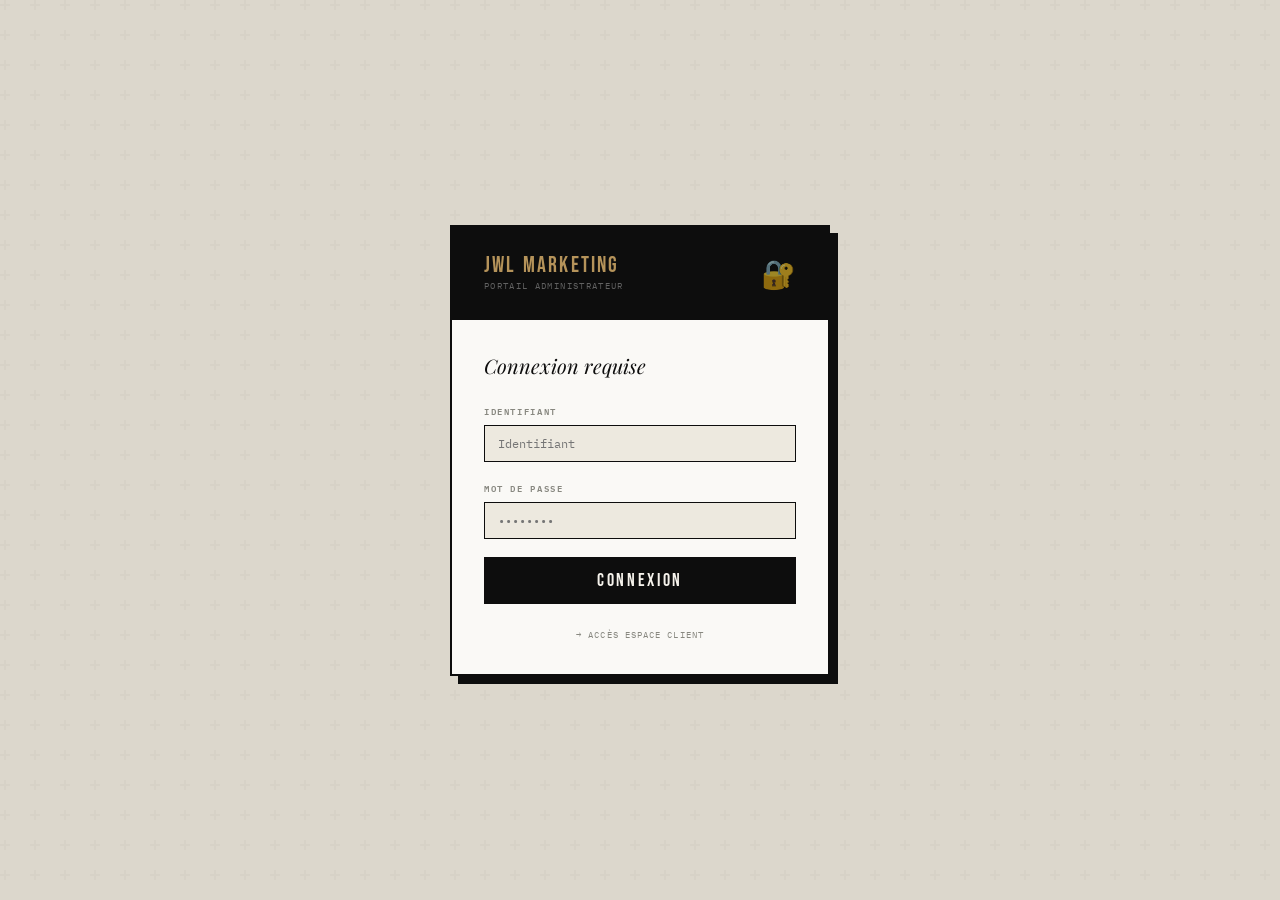
==== commit 09449b60: "Add files via upload" ====
--- a/index.html
+++ b/index.html
@@ -8,6 +8,9 @@
 </head>
 <body>
 
+<!-- TOAST CONTAINER -->
+<div id="toast-container"></div>
+
 <!-- =================== LOGIN =================== -->
 <div id="login-screen">
   <div class="login-box">
@@ -29,18 +32,50 @@
         <input class="field-input" type="password" id="login-pass" placeholder="••••••••" autocomplete="current-password">
       </div>
       <button class="login-btn" onclick="doLogin()">CONNEXION</button>
-      <div class="login-error" id="login-error">⚠ Identifiants incorrects.</div>
+      <div class="login-error" id="login-error"></div>
+      <div style="margin-top:18px;text-align:center">
+        <a href="?client=1" style="font-size:9px;color:var(--mid);letter-spacing:0.12em;text-transform:uppercase;text-decoration:none;">→ Accès Espace Client</a>
+      </div>
     </div>
   </div>
 </div>
 
+<!-- =================== CLIENT LOGIN =================== -->
+<div id="client-login-screen" style="display:none">
+  <div class="client-login-box">
+    <div class="client-login-header">
+      <div>
+        <div class="client-login-logo">JWL Marketing</div>
+        <div class="client-login-sub">Espace Client</div>
+      </div>
+      <div class="login-lock">📂</div>
+    </div>
+    <div class="login-body">
+      <div class="login-title">Accès à vos analyses</div>
+      <div class="field-group">
+        <label class="field-label">Identifiant</label>
+        <input class="field-input" type="text" id="client-login-user" placeholder="Identifiant">
+      </div>
+      <div class="field-group">
+        <label class="field-label">Mot de passe</label>
+        <input class="field-input" type="password" id="client-login-pass" placeholder="••••••••">
+      </div>
+      <button class="login-btn" style="background:var(--accent2)" onclick="doClientLogin()">ACCÉDER À MON ESPACE</button>
+      <div class="login-error" id="client-login-error"></div>
+      <div style="margin-top:18px;text-align:center">
+        <a href="index.html" style="font-size:9px;color:var(--mid);letter-spacing:0.12em;text-transform:uppercase;text-decoration:none;">← Accès Admin</a>
+      </div>
+    </div>
+  </div>
+</div>
+
 <!-- =================== FIRST STEP ONBOARDING =================== -->
-<div id="first-step-screen">
+<div id="first-step-screen" style="display:none">
   <div class="fs-box">
     <div class="fs-header">
       <div class="fs-header-tag">✦ Première connexion</div>
       <div class="fs-header-title">Bienvenue, <span id="fs-welcome-name"></span> !</div>
-      <div class="fs-header-sub">Avant de commencer, configurez votre profil. Ces informations s'auto-rempliront dans chaque analyse que vous créez.</div>
+      <div class="fs-header-sub">Avant de commencer, configurez votre profil.</div>
     </div>
     <div class="fs-steps">
       <div class="fs-step-indicator active">01 · Identité</div>
@@ -49,45 +84,55 @@
     </div>
     <div class="fs-body">
       <div class="fs-section-title">Votre identité</div>
-      <div class="fs-section-sub">Ces informations apparaîtront automatiquement dans la section "Expéditeur" de chaque rapport que vous générerez.</div>
+      <div class="fs-section-sub">Ces informations apparaîtront dans chaque rapport généré.</div>
       <div class="fs-error" id="fs-error"></div>
       <div class="fs-row">
-        <div class="fs-field">
-          <label class="fs-label">Prénom *</label>
-          <input class="fs-input" type="text" id="fs-firstname" placeholder="ex : Jodie">
-        </div>
-        <div class="fs-field">
-          <label class="fs-label">Nom *</label>
-          <input class="fs-input" type="text" id="fs-lastname" placeholder="ex : LAPAILLERIE">
-        </div>
+        <div class="fs-field"><label class="fs-label">Prénom *</label><input class="fs-input" type="text" id="fs-firstname" placeholder="ex : Jodie"></div>
+        <div class="fs-field"><label class="fs-label">Nom *</label><input class="fs-input" type="text" id="fs-lastname" placeholder="ex : LAPAILLERIE"></div>
       </div>
       <hr class="fs-divider">
       <div class="fs-section-title">Photo de profil</div>
-      <div class="fs-section-sub">Optionnel — apparaît dans chaque analyse générée.</div>
+      <div class="fs-section-sub">Optionnel — apparaît dans chaque analyse.</div>
       <div class="fs-photo-area" onclick="document.getElementById('fs-photo-file').click()">
         <div style="font-size:28px">📷</div>
-        <div style="font-size:10px;color:var(--mid);margin-top:6px">Cliquez pour uploader une photo</div>
+        <div style="font-size:10px;color:var(--mid);margin-top:6px">Cliquez pour uploader</div>
         <input type="file" id="fs-photo-file" accept="image/*">
-        <img id="fs-photo-preview" class="fs-photo-preview" src="" alt="Preview">
+        <img id="fs-photo-preview" class="fs-photo-preview" src="" alt="">
       </div>
       <div class="fs-field" style="margin-top:8px">
-        <label class="fs-label">Ou entrez une URL directe</label>
+        <label class="fs-label">Ou URL directe</label>
         <input class="fs-input" type="text" id="fs-photo-url" placeholder="https://...">
       </div>
       <input type="hidden" id="fs-photo-b64">
-      <button class="fs-continue-btn" style="margin-top:24px" onclick="completeFirstStep()">
-        ✦ ACCÉDER AU TABLEAU DE BORD
-      </button>
+      <button class="fs-continue-btn" style="margin-top:24px" onclick="completeFirstStep()">✦ ACCÉDER AU TABLEAU DE BORD</button>
     </div>
   </div>
 </div>
 
+<!-- =================== CLIENT PORTAL =================== -->
+<div id="client-screen" style="display:none">
+  <div class="client-topbar">
+    <div>
+      <div class="client-topbar-logo">JWL Marketing</div>
+      <div class="client-topbar-title">Espace Client — Mes analyses</div>
+    </div>
+    <div id="client-topbar-name" class="client-topbar-name"></div>
+    <button class="logout-btn" onclick="doClientLogout()">DÉCONNEXION</button>
+  </div>
+  <div class="admin-body">
+    <div class="admin-section-title">Mes analyses SEO</div>
+    <div class="admin-section-sub">Retrouvez ici toutes les analyses préparées par votre consultant JWL Marketing.</div>
+    <div id="client-notifs"></div>
+    <div id="client-reports-list"></div>
+  </div>
+</div>
+
 <!-- =================== ADMIN =================== -->
-<div id="admin-screen">
+<div id="admin-screen" style="display:none">
   <div class="admin-topbar">
     <div>
       <div class="admin-topbar-logo">JWL Marketing</div>
-      <div class="admin-topbar-title">Générateur d'analyses SEO &amp; concurrentielles</div>
+      <div class="admin-topbar-title">Générateur d'analyses SEO & concurrentielles</div>
     </div>
     <div class="topbar-right">
       <span class="admin-user-pill" id="admin-user-label"></span>
@@ -97,47 +142,44 @@
 
   <!-- TABS -->
   <div class="admin-tabs">
-    <button class="tab-btn active" id="tab-btn-analyse" onclick="switchTab('analyse')">
-      ✦ Nouvelle analyse
-    </button>
-    <button class="tab-btn" id="tab-btn-admins" id="tab-admins-btn" onclick="switchTab('admins')" style="display:none">
-      ⚙ Gestion des admins
-    </button>
+    <button class="tab-btn active" id="tab-btn-analyse" onclick="switchTab('analyse')">✦ Nouvelle analyse</button>
+    <button class="tab-btn" id="tab-reports-btn" onclick="switchTab('reports')" style="display:none">📊 Mes analyses</button>
+    <button class="tab-btn" id="tab-clients-btn" onclick="switchTab('clients')" style="display:none">👥 Espaces clients</button>
+    <button class="tab-btn" id="tab-admins-btn" onclick="switchTab('admins')" style="display:none">⚙ Admins</button>
   </div>
 
   <!-- TAB : ANALYSE -->
   <div class="tab-panel" id="tab-analyse" style="display:block">
     <div class="admin-body">
       <div class="admin-section-title">Nouvelle analyse client</div>
-      <div class="admin-section-sub">Remplissez tous les champs ci-dessous. Un lien de visualisation crypté sera généré automatiquement.</div>
+      <div class="admin-section-sub">Remplissez les champs ci-dessous. Un lien de visualisation sera généré.</div>
 
       <!-- BLOC 00 : EXPÉDITEUR -->
       <div class="form-block" id="blk0">
         <div class="form-block-header" onclick="toggleBlock('blk0')">
           <span class="form-block-num">00</span>
-          <span class="form-block-label">Identité de l'expéditeur (auteur de l'analyse)</span>
+          <span class="form-block-label">Identité de l'expéditeur</span>
           <span class="form-block-toggle">▾</span>
         </div>
         <div class="form-block-body">
           <div class="f"><label>Prénom Nom de l'analyste</label><input type="text" id="s_name" placeholder="ex : Jodie LAPAILLERIE"></div>
-          <div class="f"><label>Rôle / Titre</label><input type="text" id="s_role" placeholder="ex : Directrice JWL Marketing — Consultante SEO"></div>
+          <div class="f"><label>Rôle / Titre</label><input type="text" id="s_role" placeholder="ex : Consultante SEO"></div>
           <div class="f"><label>Entreprise</label><input type="text" id="s_company" placeholder="ex : JWL Marketing"></div>
-          <div class="f"><label>Ville / Région</label><input type="text" id="s_city" placeholder="ex : Aix-en-Provence, PACA"></div>
+          <div class="f"><label>Ville</label><input type="text" id="s_city" placeholder="ex : Aix-en-Provence"></div>
           <div class="f"><label>Site web</label><input type="url" id="s_website" placeholder="ex : https://jwl-marketing.fr"></div>
           <div class="f"><label>Téléphone</label><input type="text" id="s_phone" placeholder="ex : +33 7 83 79 28 14"></div>
           <div class="f"><label>Email</label><input type="text" id="s_email" placeholder="ex : contact@jwl-marketing.fr"></div>
-          <div class="f"><label>Tags (séparés par virgules)</label><input type="text" id="s_tags" placeholder="ex : SEO Local, Stratégie digitale, GEO / IA, PACA"></div>
+          <div class="f"><label>Tags (virgules)</label><input type="text" id="s_tags" placeholder="ex : SEO Local, GEO / IA, PACA"></div>
           <div class="f full">
-            <label>Photo de profil (URL ou upload)</label>
+            <label>Photo de profil</label>
             <div class="photo-upload-area" onclick="document.getElementById('s_photo_file').click()">
               <div style="font-size:28px">📷</div>
-              <div class="photo-hint">Cliquez pour uploader une photo ou entrez une URL ci-dessous</div>
+              <div class="photo-hint">Cliquez pour uploader</div>
               <input type="file" id="s_photo_file" accept="image/*" onchange="handlePhotoUpload('s_photo_file','s_photo_preview','s_photo_b64')">
-              <img id="s_photo_preview" class="photo-preview" src="" style="display:none" alt="Preview">
+              <img id="s_photo_preview" class="photo-preview" src="" style="display:none" alt="">
             </div>
-            <input type="text" id="s_photo_url" placeholder="URL directe de la photo (optionnel si upload)">
+            <input type="text" id="s_photo_url" placeholder="URL directe (optionnel)">
             <input type="hidden" id="s_photo_b64">
-            <div class="pill-hint">L'upload est converti en base64 et intégré dans le lien — aucun serveur nécessaire.</div>
           </div>
         </div>
       </div>
@@ -145,44 +187,38 @@
       <!-- BLOC 01 : CLIENT -->
       <div class="form-block" id="blk1">
         <div class="form-block-header" onclick="toggleBlock('blk1')">
-          <span class="form-block-num">01</span>
-          <span class="form-block-label">Informations client &amp; contexte</span>
+          <span class="form-block-num">01</span><span class="form-block-label">Informations client &amp; contexte</span>
           <span class="form-block-toggle">▾</span>
         </div>
         <div class="form-block-body">
           <div class="f"><label>Prénom Nom du client</label><input type="text" id="c_name" placeholder="ex : Aurélia POHER"></div>
-          <div class="f"><label>Métier / Titre du client</label><input type="text" id="c_job" placeholder="ex : Conseillère en Investissement Financier"></div>
-          <div class="f"><label>Nom du site / URL analysée</label><input type="url" id="c_site" placeholder="ex : https://gestiondepatrimoine-aix-en-provence.fr"></div>
-          <div class="f"><label>Ville / Zone géographique ciblée</label><input type="text" id="c_city" placeholder="ex : Aix-en-Provence, PACA"></div>
-          <div class="f"><label>Secteur d'activité</label><input type="text" id="c_sector" placeholder="ex : Gestion de patrimoine, Finance, Immobilier..."></div>
-          <div class="f"><label>Référence du dossier</label><input type="text" id="c_ref" placeholder="ex : JWL-CLIENT-POHER-2026-04"></div>
-          <div class="f full"><label>Phrase d'introduction (contexte de l'analyse)</label><textarea id="c_intro" placeholder="ex : Comme convenu, voici votre rapport complet d'analyse SEO et concurrentielle..."></textarea></div>
-          <div class="f full"><label>Point fort différenciant du client</label><input type="text" id="c_diffpoint" placeholder="ex : Votre positionnement humain et pédagogique est un vrai atout différenciant."></div>
+          <div class="f"><label>Métier / Titre</label><input type="text" id="c_job" placeholder="ex : Conseillère en Investissement"></div>
+          <div class="f"><label>URL analysée</label><input type="url" id="c_site" placeholder="ex : https://gestion-patrimoine-aix.fr"></div>
+          <div class="f"><label>Zone géographique</label><input type="text" id="c_city" placeholder="ex : Aix-en-Provence, PACA"></div>
+          <div class="f"><label>Secteur d'activité</label><input type="text" id="c_sector" placeholder="ex : Gestion de patrimoine"></div>
+          <div class="f"><label>Référence dossier</label><input type="text" id="c_ref" placeholder="ex : JWL-2026-POHER-04"></div>
+          <div class="f full"><label>Phrase d'introduction</label><textarea id="c_intro" placeholder="ex : Comme convenu, voici votre rapport..."></textarea></div>
+          <div class="f full"><label>Point fort différenciant</label><input type="text" id="c_diffpoint" placeholder="ex : Votre positionnement humain est un vrai atout."></div>
           <div class="f"><label>Date du rapport</label><input type="text" id="c_date" placeholder="ex : 12 avril 2026"></div>
-          <div class="f"><label>Niveau de confidentialité</label>
-            <select id="c_confidentiality">
-              <option>Confidentiel client</option><option>Usage interne</option><option>Partageable</option>
-            </select>
+          <div class="f"><label>Confidentialité</label>
+            <select id="c_confidentiality"><option>Confidentiel client</option><option>Usage interne</option><option>Partageable</option></select>
           </div>
           <div class="f"><label>Priorité</label>
-            <select id="c_priority">
-              <option>Priorité haute</option><option>Priorité normale</option><option>Priorité basse</option>
-            </select>
-          </div>
-          <div class="f"><label>Badge supplémentaire (optionnel)</label><input type="text" id="c_badge" placeholder="ex : Nouveau site en ligne"></div>
+            <select id="c_priority"><option>Priorité haute</option><option>Priorité normale</option><option>Priorité basse</option></select>
+          </div>
+          <div class="f"><label>Badge optionnel</label><input type="text" id="c_badge" placeholder="ex : Nouveau site en ligne"></div>
         </div>
       </div>
 
       <!-- BLOC 02 : AUDIT -->
       <div class="form-block" id="blk2">
         <div class="form-block-header" onclick="toggleBlock('blk2')">
-          <span class="form-block-num">02</span>
-          <span class="form-block-label">Audit du site — Points forts &amp; faiblesses</span>
+          <span class="form-block-num">02</span><span class="form-block-label">Audit — Points forts &amp; faiblesses</span>
           <span class="form-block-toggle">▾</span>
         </div>
         <div class="form-block-body single-col">
           <div class="f">
-            <label>Score SEO global du site client (0-100)</label>
+            <label>Score SEO global (0-100)</label>
             <div class="score-input-wrap">
               <input type="number" id="a_score" min="0" max="100" placeholder="ex : 38" oninput="updateScoreBar('a_score','a_score_bar')">
               <div class="score-bar-preview"><div class="score-bar-fill" id="a_score_bar" style="width:38%"></div></div>
@@ -190,15 +226,15 @@
           </div>
           <hr class="section-divider">
           <div class="rep-container">
-            <div style="font-size:9px;font-weight:600;letter-spacing:0.15em;text-transform:uppercase;color:var(--mid);margin-bottom:8px;">POINTS FORTS (✓ vert)</div>
+            <div style="font-size:9px;font-weight:600;letter-spacing:0.15em;text-transform:uppercase;color:var(--mid);margin-bottom:8px">POINTS FORTS (✓ vert)</div>
             <div id="strengths-container"></div>
             <button class="rep-add" onclick="addAuditRow('strengths-container','ok')">+ Ajouter un point fort</button>
           </div>
           <hr class="section-divider">
           <div class="rep-container">
-            <div style="font-size:9px;font-weight:600;letter-spacing:0.15em;text-transform:uppercase;color:var(--mid);margin-bottom:8px;">POINTS À CORRIGER (⚠/✗ orange-rouge)</div>
+            <div style="font-size:9px;font-weight:600;letter-spacing:0.15em;text-transform:uppercase;color:var(--mid);margin-bottom:8px">POINTS À CORRIGER</div>
             <div id="weaknesses-container"></div>
-            <button class="rep-add" onclick="addAuditRow('weaknesses-container','warn')">+ Ajouter un point faible</button>
+            <button class="rep-add" onclick="addAuditRow('weaknesses-container','bad')">+ Ajouter un point faible</button>
           </div>
         </div>
       </div>
@@ -206,143 +242,108 @@
       <!-- BLOC 03 : CONCURRENTS -->
       <div class="form-block" id="blk3">
         <div class="form-block-header" onclick="toggleBlock('blk3')">
-          <span class="form-block-num">03</span>
-          <span class="form-block-label">Cartographie concurrentielle</span>
-          <span class="form-block-toggle">▾</span>
-        </div>
-        <div class="form-block-body single-col">
-          <div class="f"><label>Phrase d'intro marché concurrentiel</label><textarea id="comp_intro" placeholder="ex : Le marché est occupé par des cabinets structurés..."></textarea></div>
-          <div class="rep-container">
-            <div id="comp-container"></div>
-            <button class="rep-add" onclick="addCompRow()">+ Ajouter un concurrent</button>
-          </div>
-        </div>
-      </div>
-
-      <!-- BLOC 04 : TABLEAU COMPARATIF -->
+          <span class="form-block-num">03</span><span class="form-block-label">Cartographie concurrentielle</span>
+          <span class="form-block-toggle">▾</span>
+        </div>
+        <div class="form-block-body single-col">
+          <div class="f"><label>Intro marché</label><textarea id="comp_intro" placeholder="ex : Le marché est occupé par des cabinets structurés..."></textarea></div>
+          <div class="rep-container"><div id="comp-container"></div><button class="rep-add" onclick="addCompRow()">+ Ajouter un concurrent</button></div>
+        </div>
+      </div>
+
+      <!-- BLOC 04 : TABLEAU -->
       <div class="form-block" id="blk4">
         <div class="form-block-header" onclick="toggleBlock('blk4')">
-          <span class="form-block-num">04</span>
-          <span class="form-block-label">Tableau comparatif SEO (critères vs concurrents)</span>
+          <span class="form-block-num">04</span><span class="form-block-label">Tableau comparatif SEO</span>
           <span class="form-block-toggle">▾</span>
         </div>
         <div class="form-block-body single-col">
           <div style="display:grid;grid-template-columns:1fr 1fr;gap:12px">
-            <div class="f"><label>Nom concurrent A (colonne 1)</label><input type="text" id="tbl_comp1" placeholder="ex : Vaelios Patrimoine"></div>
-            <div class="f"><label>Nom concurrent B (colonne 2)</label><input type="text" id="tbl_comp2" placeholder="ex : Cabinet Liins"></div>
-          </div>
-          <div class="rep-container" style="margin-top:12px">
-            <div id="tbl-container"></div>
-            <button class="rep-add" onclick="addTblRow()">+ Ajouter un critère comparatif</button>
-          </div>
+            <div class="f"><label>Concurrent A</label><input type="text" id="tbl_comp1" placeholder="ex : Vaelios Patrimoine"></div>
+            <div class="f"><label>Concurrent B</label><input type="text" id="tbl_comp2" placeholder="ex : Cabinet Liins"></div>
+          </div>
+          <div class="rep-container" style="margin-top:12px"><div id="tbl-container"></div><button class="rep-add" onclick="addTblRow()">+ Ajouter un critère</button></div>
         </div>
       </div>
 
       <!-- BLOC 05 : MOTS-CLÉS -->
       <div class="form-block" id="blk5">
         <div class="form-block-header" onclick="toggleBlock('blk5')">
-          <span class="form-block-num">05</span>
-          <span class="form-block-label">Mots-clés stratégiques à cibler</span>
-          <span class="form-block-toggle">▾</span>
-        </div>
-        <div class="form-block-body single-col">
-          <div class="f"><label>Intro mots-clés</label><textarea id="kw_intro" placeholder="ex : Ces mots-clés ont été sélectionnés pour leur intention d'achat forte..."></textarea></div>
-          <div class="f"><label>Note de bas de section (mots-clés stars ⭐)</label><textarea id="kw_note" placeholder="ex : Les mots-clés X et Y sont particulièrement stratégiques car..."></textarea></div>
-          <div class="rep-container">
-            <div id="kw-container"></div>
-            <button class="rep-add" onclick="addKwRow()">+ Ajouter un mot-clé</button>
-          </div>
+          <span class="form-block-num">05</span><span class="form-block-label">Mots-clés stratégiques</span>
+          <span class="form-block-toggle">▾</span>
+        </div>
+        <div class="form-block-body single-col">
+          <div class="f"><label>Intro</label><textarea id="kw_intro" placeholder="ex : Ces mots-clés ont été sélectionnés pour..."></textarea></div>
+          <div class="f"><label>Note de bas (mots-clés ⭐)</label><textarea id="kw_note" placeholder="ex : Les mots-clés X et Y sont particulièrement stratégiques..."></textarea></div>
+          <div class="rep-container"><div id="kw-container"></div><button class="rep-add" onclick="addKwRow()">+ Ajouter un mot-clé</button></div>
         </div>
       </div>
 
       <!-- BLOC 06 : PERFORMANCES -->
       <div class="form-block" id="blk6">
         <div class="form-block-header" onclick="toggleBlock('blk6')">
-          <span class="form-block-num">06</span>
-          <span class="form-block-label">Évaluation des performances (barres comparatives)</span>
-          <span class="form-block-toggle">▾</span>
-        </div>
-        <div class="form-block-body single-col">
-          <div class="f"><label>Commentaire de diagnostic</label><textarea id="perf_comment" placeholder="ex : Votre site est aujourd'hui sous-exploité techniquement..."></textarea></div>
-          <div class="rep-container">
-            <div id="perf-container"></div>
-            <button class="rep-add" onclick="addPerfRow()">+ Ajouter une barre de performance</button>
-          </div>
+          <span class="form-block-num">06</span><span class="form-block-label">Évaluation des performances</span>
+          <span class="form-block-toggle">▾</span>
+        </div>
+        <div class="form-block-body single-col">
+          <div class="f"><label>Commentaire diagnostic</label><textarea id="perf_comment" placeholder="ex : Votre site est aujourd'hui sous-exploité..."></textarea></div>
+          <div class="rep-container"><div id="perf-container"></div><button class="rep-add" onclick="addPerfRow()">+ Ajouter une barre</button></div>
         </div>
       </div>
 
       <!-- BLOC 07 : CORRECTIONS -->
       <div class="form-block" id="blk7">
         <div class="form-block-header" onclick="toggleBlock('blk7')">
-          <span class="form-block-num">07</span>
-          <span class="form-block-label">Corrections urgentes</span>
-          <span class="form-block-toggle">▾</span>
-        </div>
-        <div class="form-block-body single-col">
-          <div class="rep-container">
-            <div id="bugs-container"></div>
-            <button class="rep-add" onclick="addBugRow()">+ Ajouter une correction urgente</button>
-          </div>
+          <span class="form-block-num">07</span><span class="form-block-label">Corrections urgentes</span>
+          <span class="form-block-toggle">▾</span>
+        </div>
+        <div class="form-block-body single-col">
+          <div class="rep-container"><div id="bugs-container"></div><button class="rep-add" onclick="addBugRow()">+ Ajouter une correction</button></div>
         </div>
       </div>
 
       <!-- BLOC 08 : OPPORTUNITÉS -->
       <div class="form-block" id="blk8">
         <div class="form-block-header" onclick="toggleBlock('blk8')">
-          <span class="form-block-num">08</span>
-          <span class="form-block-label">Fenêtres d'opportunité</span>
-          <span class="form-block-toggle">▾</span>
-        </div>
-        <div class="form-block-body single-col">
-          <div class="rep-container">
-            <div id="opp-container"></div>
-            <button class="rep-add" onclick="addOppRow()">+ Ajouter une opportunité</button>
-          </div>
+          <span class="form-block-num">08</span><span class="form-block-label">Fenêtres d'opportunité</span>
+          <span class="form-block-toggle">▾</span>
+        </div>
+        <div class="form-block-body single-col">
+          <div class="rep-container"><div id="opp-container"></div><button class="rep-add" onclick="addOppRow()">+ Ajouter une opportunité</button></div>
         </div>
       </div>
 
       <!-- BLOC 09 : PLAN D'ACTION -->
       <div class="form-block" id="blk9">
         <div class="form-block-header" onclick="toggleBlock('blk9')">
-          <span class="form-block-num">09</span>
-          <span class="form-block-label">Plan d'action SEO priorisé</span>
-          <span class="form-block-toggle">▾</span>
-        </div>
-        <div class="form-block-body single-col">
-          <div class="rep-container">
-            <div id="actions-container"></div>
-            <button class="rep-add" onclick="addActionRow()">+ Ajouter une action</button>
-          </div>
+          <span class="form-block-num">09</span><span class="form-block-label">Plan d'action SEO priorisé</span>
+          <span class="form-block-toggle">▾</span>
+        </div>
+        <div class="form-block-body single-col">
+          <div class="rep-container"><div id="actions-container"></div><button class="rep-add" onclick="addActionRow()">+ Ajouter une action</button></div>
         </div>
       </div>
 
       <!-- BLOC 10 : TIMELINE -->
       <div class="form-block" id="blk10">
         <div class="form-block-header" onclick="toggleBlock('blk10')">
-          <span class="form-block-num">10</span>
-          <span class="form-block-label">Feuille de route (timeline)</span>
-          <span class="form-block-toggle">▾</span>
-        </div>
-        <div class="form-block-body single-col">
-          <div class="rep-container">
-            <div id="tl-container"></div>
-            <button class="rep-add" onclick="addTlRow()">+ Ajouter une étape</button>
-          </div>
+          <span class="form-block-num">10</span><span class="form-block-label">Feuille de route (timeline)</span>
+          <span class="form-block-toggle">▾</span>
+        </div>
+        <div class="form-block-body single-col">
+          <div class="rep-container"><div id="tl-container"></div><button class="rep-add" onclick="addTlRow()">+ Ajouter une étape</button></div>
         </div>
       </div>
 
       <!-- BLOC 11 : VERDICT -->
       <div class="form-block" id="blk11">
         <div class="form-block-header" onclick="toggleBlock('blk11')">
-          <span class="form-block-num">11</span>
-          <span class="form-block-label">Verdict stratégique final</span>
-          <span class="form-block-toggle">▾</span>
-        </div>
-        <div class="form-block-body single-col">
-          <div class="f"><label>Titre du verdict</label><input type="text" id="v_title" placeholder="ex : Verdict stratégique JWL Marketing"></div>
-          <div class="f"><label>Texte du verdict (HTML autorisé avec &lt;strong&gt; et &lt;em&gt;)</label>
-            <textarea id="v_text" style="min-height:120px" placeholder="ex : Aurélia, votre site a un potentiel SEO considérable..."></textarea>
-          </div>
+          <span class="form-block-num">11</span><span class="form-block-label">Verdict stratégique final</span>
+          <span class="form-block-toggle">▾</span>
+        </div>
+        <div class="form-block-body single-col">
+          <div class="f"><label>Titre</label><input type="text" id="v_title" placeholder="ex : Verdict stratégique JWL Marketing"></div>
+          <div class="f"><label>Texte (HTML autorisé)</label><textarea id="v_text" style="min-height:120px" placeholder="ex : Aurélia, votre site a un potentiel considérable..."></textarea></div>
         </div>
       </div>
 
@@ -352,31 +353,47 @@
         <div id="result-area">
           <div class="result-label">✓ Analyse générée avec succès</div>
           <div class="result-title" id="result-client-name"></div>
-
-          <div class="result-subtitle" id="result-short-label">Lien court local</div>
+          <div class="result-subtitle" id="result-page-label">Lien dossier</div>
           <div class="result-link-box">
-            <span class="result-link-text" id="result-link-short"></span>
-            <button class="copy-btn" onclick="copyLink('result-link-short', this)">COPIER</button>
-          </div>
-          <a id="result-open-short" class="open-btn" target="_blank">OUVRIR LE LIEN COURT →</a>
-
-          <div class="result-subtitle">Lien base64 (compatibilité maximale)</div>
-          <div class="result-link-box">
-            <span class="result-link-text" id="result-link"></span>
-            <button class="copy-btn" onclick="copyLink('result-link', this)">COPIER</button>
-          </div>
-          <a id="result-open" class="open-btn secondary" target="_blank">OUVRIR LE LIEN BASE64 →</a>
-
-          <div class="result-note">
-            🔒 Les deux liens fonctionnent sans serveur: le lien court utilise une compression locale, le lien base64 garde la compatibilité.<br>
-            ⚠ Si un navigateur ancien ne gère pas la compression, le lien court retombera automatiquement sur le lien base64.
-          </div>
-        </div>
-      </div>
-    </div>
-  </div>
-
-  <!-- TAB : GESTION ADMINS (superadmin Wyatt uniquement) -->
+            <span class="result-link-text" id="result-link-page"></span>
+            <button class="copy-btn" onclick="copyLink('result-link-page', this)">COPIER</button>
+          </div>
+          <a id="result-open-page" class="open-btn" target="_blank">OUVRIR L'ANALYSE →</a>
+          <div class="result-note">🔒 Le lien est court et charge les données depuis le stockage local du navigateur. Partagez ce lien uniquement depuis le même navigateur/appareil, ou utilisez l'espace client pour un partage durable.</div>
+        </div>
+      </div>
+    </div>
+  </div>
+
+  <!-- TAB : MES ANALYSES -->
+  <div class="tab-panel" id="tab-reports">
+    <div class="admin-body">
+      <div class="admin-mgmt-header">
+        <div>
+          <div class="admin-section-title">Mes analyses</div>
+          <div class="admin-section-sub">Retrouvez, modifiez et partagez toutes vos analyses générées.</div>
+        </div>
+        <button class="create-btn" onclick="switchTab('analyse')">+ NOUVELLE ANALYSE</button>
+      </div>
+      <div id="reports-list"></div>
+    </div>
+  </div>
+
+  <!-- TAB : ESPACES CLIENTS -->
+  <div class="tab-panel" id="tab-clients">
+    <div class="admin-body">
+      <div class="admin-mgmt-header">
+        <div>
+          <div class="admin-section-title">Espaces clients</div>
+          <div class="admin-section-sub">Créez des espaces sécurisés pour que vos clients accèdent à leurs analyses.</div>
+        </div>
+        <button class="create-btn" onclick="openCreateClient()">+ CRÉER UN ESPACE CLIENT</button>
+      </div>
+      <div id="client-list"></div>
+    </div>
+  </div>
+
+  <!-- TAB : ADMINS (Wyatt only) -->
   <div class="tab-panel" id="tab-admins">
     <div class="admin-body">
       <div class="admin-mgmt-header">
@@ -384,69 +401,127 @@
           <div class="admin-section-title">Gestion des administrateurs</div>
           <div class="admin-section-sub">Créez, modifiez ou supprimez des comptes admins. Visible uniquement par Wyatt.</div>
         </div>
-        <button class="create-admin-btn" onclick="openCreateAdmin()">+ CRÉER UN ADMIN</button>
+        <button class="create-btn" onclick="openCreateAdmin()">+ CRÉER UN ADMIN</button>
       </div>
       <div id="admin-list"></div>
     </div>
   </div>
-
 </div><!-- /admin-screen -->
 
-<!-- =================== MODAL ADMIN =================== -->
-<div id="admin-modal-overlay">
-  <div class="admin-modal">
+<!-- =================== MODAL OVERLAY =================== -->
+<div id="modal-overlay" style="display:none">
+
+  <!-- ADMIN MODAL -->
+  <div class="modal-box md" id="admin-modal" style="display:none">
     <div class="modal-header">
-      <span class="modal-title" id="admin-modal-title">Créer un admin</span>
-      <button class="modal-close" onclick="closeAdminModal()">✕</button>
+      <span class="modal-title" id="admin-modal-title">Admin</span>
+      <button class="modal-close" onclick="closeModal()">✕</button>
     </div>
     <div class="modal-body">
-      <input type="hidden" id="modal-mode" value="create">
+      <input type="hidden" id="admin-modal-mode" value="create">
       <div class="modal-row">
-        <div class="modal-field">
-          <label class="modal-label">Identifiant *</label>
-          <input class="modal-input" type="text" id="modal-username" placeholder="ex : Marie">
-        </div>
-        <div class="modal-field">
-          <label class="modal-label">Mot de passe *</label>
-          <input class="modal-input" type="text" id="modal-password" placeholder="ex : MonMDP2026!">
-        </div>
+        <div class="modal-field"><label class="modal-label">Identifiant *</label><input class="modal-input" type="text" id="modal-admin-username" placeholder="ex : Marie"></div>
+        <div class="modal-field"><label class="modal-label">Mot de passe *</label><input class="modal-input" type="text" id="modal-admin-password" placeholder="ex : MonMDP2026!"></div>
       </div>
       <div class="modal-row">
-        <div class="modal-field">
-          <label class="modal-label">Prénom *</label>
-          <input class="modal-input" type="text" id="modal-firstname" placeholder="ex : Marie">
-        </div>
-        <div class="modal-field">
-          <label class="modal-label">Nom *</label>
-          <input class="modal-input" type="text" id="modal-lastname" placeholder="ex : DUPONT">
-        </div>
-      </div>
-      <div class="modal-row" style="grid-template-columns:1fr">
-        <div class="modal-field">
-          <label class="modal-label">Rôle</label>
-          <select class="modal-select" id="modal-role">
-            <option value="admin">Admin</option>
-            <option value="superadmin">Super Admin</option>
-          </select>
-        </div>
-      </div>
-      <div style="margin-bottom:12px">
-        <label class="modal-label" style="display:block;margin-bottom:6px">Photo de profil</label>
-        <div class="modal-photo-area" onclick="document.getElementById('modal-photo-file').click()">
-          📷 Cliquer pour uploader une photo
-          <input type="file" id="modal-photo-file" accept="image/*" onchange="handleModalPhotoUpload()">
-          <img id="modal-preview" class="modal-preview" src="" alt="Preview">
-        </div>
-        <input class="modal-input" type="text" id="modal-photo-url" placeholder="Ou URL directe (https://...)">
-        <input type="hidden" id="modal-photo-b64">
+        <div class="modal-field"><label class="modal-label">Prénom *</label><input class="modal-input" type="text" id="modal-admin-firstname" placeholder="ex : Marie"></div>
+        <div class="modal-field"><label class="modal-label">Nom *</label><input class="modal-input" type="text" id="modal-admin-lastname" placeholder="ex : DUPONT"></div>
+      </div>
+      <div class="modal-field"><label class="modal-label">Rôle</label><select class="modal-select" id="modal-admin-role"><option value="admin">Admin</option><option value="superadmin">Super Admin</option></select></div>
+      <div class="modal-field">
+        <label class="modal-label">Photo de profil</label>
+        <div class="modal-photo-area" onclick="document.getElementById('modal-admin-photo-file').click()">📷 Cliquer pour uploader<input type="file" id="modal-admin-photo-file" accept="image/*" onchange="handleModalAdminPhotoUpload()"><img id="modal-admin-preview" class="modal-preview" src="" alt=""></div>
+        <input class="modal-input" type="text" id="modal-admin-photo-url" placeholder="Ou URL directe"><input type="hidden" id="modal-admin-photo-b64">
       </div>
     </div>
     <div class="modal-footer">
-      <button class="modal-cancel-btn" onclick="closeAdminModal()">ANNULER</button>
+      <button class="modal-cancel-btn" onclick="closeModal()">ANNULER</button>
       <button class="modal-save-btn" onclick="saveAdminModal()">ENREGISTRER</button>
     </div>
   </div>
-</div>
+
+  <!-- CLIENT MODAL -->
+  <div class="modal-box md" id="client-modal" style="display:none">
+    <div class="modal-header">
+      <span class="modal-title" id="client-modal-title">Espace client</span>
+      <button class="modal-close" onclick="closeModal()">✕</button>
+    </div>
+    <div class="modal-body">
+      <input type="hidden" id="modal-client-id">
+      <div class="modal-field"><label class="modal-label">Nom affiché *</label><input class="modal-input" type="text" id="modal-client-name" placeholder="ex : Aurélia POHER"></div>
+      <div class="modal-row">
+        <div class="modal-field"><label class="modal-label">Identifiant *</label><input class="modal-input" type="text" id="modal-client-username" placeholder="ex : aurelia.poher"></div>
+        <div class="modal-field"><label class="modal-label">Mot de passe *</label><input class="modal-input" type="text" id="modal-client-password" placeholder="ex : MonMDP2026!"></div>
+      </div>
+      <div style="background:var(--cream);border:1.5px solid var(--light);padding:12px;font-size:10.5px;color:var(--mid);line-height:1.6">
+        💡 Transmettez ces identifiants à votre client. Il accède à son espace via <strong>index.html?client=1</strong>
+      </div>
+    </div>
+    <div class="modal-footer">
+      <button class="modal-cancel-btn" onclick="closeModal()">ANNULER</button>
+      <button class="modal-save-btn green-btn" onclick="saveClientModal()">CRÉER L'ESPACE</button>
+    </div>
+  </div>
+
+  <!-- SHARE CLIENT REPORTS MODAL -->
+  <div class="modal-box md" id="share-client-modal" style="display:none">
+    <div class="modal-header">
+      <span class="modal-title" id="share-client-modal-title">Analyses client</span>
+      <button class="modal-close" onclick="closeModal()">✕</button>
+    </div>
+    <div class="modal-body">
+      <input type="hidden" id="share-client-id">
+      <p style="font-size:11px;color:var(--mid);margin-bottom:14px">Cochez les analyses que ce client peut consulter dans son espace.</p>
+      <div class="share-admin-list" id="share-client-reports-list"></div>
+    </div>
+    <div class="modal-footer">
+      <button class="modal-cancel-btn" onclick="closeModal()">FERMER</button>
+    </div>
+  </div>
+
+  <!-- SHARE REPORT WITH ADMINS MODAL -->
+  <div class="modal-box md" id="share-report-modal" style="display:none">
+    <div class="modal-header">
+      <span class="modal-title" id="share-report-modal-title">Partager l'analyse</span>
+      <button class="modal-close" onclick="closeModal()">✕</button>
+    </div>
+    <div class="modal-body">
+      <input type="hidden" id="share-report-id">
+      <p style="font-size:11px;color:var(--mid);margin-bottom:14px">Sélectionnez les admins avec qui partager cette analyse.</p>
+      <div class="share-admin-list" id="share-report-admins-list"></div>
+    </div>
+    <div class="modal-footer">
+      <button class="modal-cancel-btn" onclick="closeModal()">FERMER</button>
+    </div>
+  </div>
+
+  <!-- ANNOUNCEMENT MODAL -->
+  <div class="modal-box md" id="announcement-modal" style="display:none">
+    <div class="modal-header">
+      <span class="modal-title">📢 Envoyer une annonce</span>
+      <button class="modal-close" onclick="closeModal()">✕</button>
+    </div>
+    <div class="modal-body">
+      <input type="hidden" id="announcement-client-id">
+      <p style="font-size:11px;color:var(--mid);margin-bottom:14px">Message envoyé à <strong id="announcement-client-name"></strong> — apparaîtra dès sa prochaine connexion.</p>
+      <div class="modal-field"><label class="modal-label">Sujet</label><input class="modal-input" type="text" id="modal-annonce-subject" placeholder="ex : Mise à jour de votre analyse"></div>
+      <div class="modal-field"><label class="modal-label">Modèles rapides</label>
+        <div class="annonce-templates">
+          <div class="annonce-template" onclick="useAnnouncementTemplate(this.dataset.msg)" data-msg="Aurélia, votre compte sera suspendu le 15/04/2026 faute de paiement. Merci de régulariser votre situation.">⚠ Suspension de compte imminente</div>
+          <div class="annonce-template" onclick="useAnnouncementTemplate(this.dataset.msg)" data-msg="Bonne nouvelle ! Votre nouvelle analyse SEO est disponible dans votre espace. Nous avons identifié des opportunités importantes pour votre activité.">📊 Nouvelle analyse disponible</div>
+          <div class="annonce-template" onclick="useAnnouncementTemplate(this.dataset.msg)" data-msg="Nous vous invitons à prendre rendez-vous pour faire le point sur votre stratégie SEO. Contactez-nous à contact@jwl-marketing.fr">📅 Invitation à un rendez-vous</div>
+          <div class="annonce-template" onclick="useAnnouncementTemplate(this.dataset.msg)" data-msg="Votre accès à cet espace sera renouvelé prochainement. Pour continuer à bénéficier de vos analyses, contactez votre consultant.">🔄 Renouvellement d'accès</div>
+        </div>
+      </div>
+      <div class="modal-field"><label class="modal-label">Message *</label><textarea class="modal-textarea" id="modal-annonce-message" placeholder="Rédigez votre message ici..."></textarea></div>
+    </div>
+    <div class="modal-footer">
+      <button class="modal-cancel-btn" onclick="closeModal()">ANNULER</button>
+      <button class="modal-save-btn" onclick="sendAnnouncement()">📢 ENVOYER</button>
+    </div>
+  </div>
+
+</div><!-- /modal-overlay -->
 
 <script src="js/auth.js"></script>
 <script src="js/form.js"></script>
--- a/css/styles.css
+++ b/css/styles.css
@@ -1,4 +1,4 @@
-/* =================== JWL MARKETING — STYLES =================== */
+/* =================== JWL MARKETING — STYLES v3 =================== */
 @import url('https://fonts.googleapis.com/css2?family=Playfair+Display:ital,wght@0,400;0,700;0,900;1,400&family=IBM+Plex+Mono:wght@300;400;500;600&family=Bebas+Neue&display=swap');
 
 :root {
@@ -15,6 +15,8 @@
   --orange: #8c4a00;
   --border: rgba(13,13,13,0.12);
   --bg: #dcd7cc;
+  --blue: #1a3a5c;
+  --purple: #4a1a5c;
 }
 
 * { margin: 0; padding: 0; box-sizing: border-box; }
@@ -32,24 +34,31 @@
 @keyframes fadeUp { from { opacity: 0; transform: translateY(12px); } to { opacity: 1; transform: none; } }
 @keyframes shake { 0%,100% { transform: translateX(0); } 20%,60% { transform: translateX(-8px); } 40%,80% { transform: translateX(8px); } }
 @keyframes fadeIn { from { opacity: 0; } to { opacity: 1; } }
+@keyframes pulse { 0%,100%{opacity:1} 50%{opacity:0.5} }
+
+/* ——— TOAST ——— */
+#toast-container {
+  position: fixed; top: 20px; right: 20px; z-index: 9999;
+  display: flex; flex-direction: column; gap: 8px; pointer-events: none;
+}
+.toast {
+  background: var(--ink); color: var(--paper);
+  padding: 10px 18px; font-size: 11px; font-weight: 600; letter-spacing: 0.08em;
+  border-left: 3px solid var(--accent); animation: dropIn 0.3s ease both;
+  pointer-events: auto; max-width: 320px;
+}
+.toast.success { border-color: var(--green); }
+.toast.error { border-color: var(--red); }
+.toast.info { border-color: var(--blue); }
 
 /* ——— LOGIN ——— */
-#login-screen {
-  display: flex; align-items: center; justify-content: center;
-  min-height: 100vh; padding: 20px;
-}
+#login-screen { display: flex; align-items: center; justify-content: center; min-height: 100vh; padding: 20px; }
 .login-box {
-  background: var(--white);
-  border: 2px solid var(--ink);
-  box-shadow: 8px 8px 0 var(--ink);
-  max-width: 380px; width: 100%;
-  overflow: hidden;
-  animation: dropIn 0.6s cubic-bezier(0.16,1,0.3,1) both;
-}
-.login-header {
-  background: var(--ink); padding: 28px 32px;
-  display: flex; align-items: center; gap: 14px;
-}
+  background: var(--white); border: 2px solid var(--ink);
+  box-shadow: 8px 8px 0 var(--ink); max-width: 380px; width: 100%;
+  overflow: hidden; animation: dropIn 0.6s cubic-bezier(0.16,1,0.3,1) both;
+}
+.login-header { background: var(--ink); padding: 28px 32px; display: flex; align-items: center; gap: 14px; }
 .login-logo { font-family: 'Bebas Neue', sans-serif; font-size: 22px; letter-spacing: 0.1em; color: var(--accent); line-height: 1; }
 .login-sub { font-size: 9px; color: rgba(255,255,255,0.35); letter-spacing: 0.15em; text-transform: uppercase; margin-top: 3px; }
 .login-lock { font-size: 28px; margin-left: auto; opacity: 0.6; }
@@ -72,30 +81,26 @@
 .login-btn:hover { background: var(--accent2); transform: translateY(-2px); }
 .login-error { color: var(--red); font-size: 10.5px; margin-top: 10px; display: none; }
 
+/* ——— CLIENT PORTAL LOGIN ——— */
+#client-login-screen { display: none; align-items: center; justify-content: center; min-height: 100vh; padding: 20px; }
+.client-login-box {
+  background: var(--white); border: 2px solid var(--ink);
+  box-shadow: 8px 8px 0 var(--accent2); max-width: 380px; width: 100%;
+  overflow: hidden; animation: dropIn 0.6s cubic-bezier(0.16,1,0.3,1) both;
+}
+.client-login-header { background: var(--accent2); padding: 28px 32px; display: flex; align-items: center; gap: 14px; }
+.client-login-logo { font-family: 'Bebas Neue', sans-serif; font-size: 22px; letter-spacing: 0.1em; color: var(--paper); line-height: 1; }
+.client-login-sub { font-size: 9px; color: rgba(255,255,255,0.55); letter-spacing: 0.15em; text-transform: uppercase; margin-top: 3px; }
+
 /* ——— FIRST STEP ONBOARDING ——— */
-#first-step-screen {
-  display: none; align-items: center; justify-content: center;
-  min-height: 100vh; padding: 20px;
-  animation: fadeIn 0.4s ease both;
-}
-.fs-box {
-  background: var(--white); border: 2px solid var(--ink);
-  box-shadow: 10px 10px 0 var(--ink); max-width: 480px; width: 100%;
-  overflow: hidden; animation: dropIn 0.6s cubic-bezier(0.16,1,0.3,1) both;
-}
-.fs-header {
-  background: var(--ink); padding: 28px 32px;
-}
+#first-step-screen { display: none; align-items: center; justify-content: center; min-height: 100vh; padding: 20px; }
+.fs-box { background: var(--white); border: 2px solid var(--ink); box-shadow: 10px 10px 0 var(--ink); max-width: 480px; width: 100%; overflow: hidden; animation: dropIn 0.6s cubic-bezier(0.16,1,0.3,1) both; }
+.fs-header { background: var(--ink); padding: 28px 32px; }
 .fs-header-tag { font-size: 9px; color: var(--accent); letter-spacing: 0.2em; text-transform: uppercase; font-weight: 600; margin-bottom: 8px; }
 .fs-header-title { font-family: 'Playfair Display', serif; font-size: 22px; font-weight: 700; color: var(--paper); font-style: italic; }
 .fs-header-sub { font-size: 10px; color: rgba(255,255,255,0.4); margin-top: 6px; line-height: 1.6; }
 .fs-steps { display: flex; gap: 0; border-bottom: 1.5px solid var(--border); }
-.fs-step-indicator {
-  flex: 1; padding: 10px 16px; font-size: 9px; font-weight: 600;
-  letter-spacing: 0.12em; text-transform: uppercase; color: var(--light);
-  border-right: 1.5px solid var(--border); text-align: center;
-  background: var(--cream);
-}
+.fs-step-indicator { flex: 1; padding: 10px 16px; font-size: 9px; font-weight: 600; letter-spacing: 0.12em; text-transform: uppercase; color: var(--light); border-right: 1.5px solid var(--border); text-align: center; background: var(--cream); }
 .fs-step-indicator.active { color: var(--ink); background: var(--white); }
 .fs-step-indicator:last-child { border-right: none; }
 .fs-body { padding: 32px; }
@@ -104,25 +109,12 @@
 .fs-row { display: grid; grid-template-columns: 1fr 1fr; gap: 14px; margin-bottom: 14px; }
 .fs-field { display: flex; flex-direction: column; gap: 5px; }
 .fs-label { font-size: 9px; font-weight: 600; letter-spacing: 0.15em; text-transform: uppercase; color: var(--mid); }
-.fs-input {
-  border: 1.5px solid var(--ink); background: var(--cream);
-  padding: 10px 13px; font-family: 'IBM Plex Mono', monospace; font-size: 12px; color: var(--ink);
-  transition: box-shadow 0.18s, background 0.18s; outline: none;
-}
+.fs-input { border: 1.5px solid var(--ink); background: var(--cream); padding: 10px 13px; font-family: 'IBM Plex Mono', monospace; font-size: 12px; color: var(--ink); transition: box-shadow 0.18s, background 0.18s; outline: none; }
 .fs-input:focus { background: var(--white); box-shadow: 3px 3px 0 var(--ink); }
-.fs-photo-area {
-  border: 2px dashed var(--light); padding: 20px; text-align: center;
-  cursor: pointer; transition: border-color 0.2s, background 0.2s;
-  background: var(--cream); margin-bottom: 10px;
-}
+.fs-photo-area { border: 2px dashed var(--light); padding: 20px; text-align: center; cursor: pointer; transition: border-color 0.2s, background 0.2s; background: var(--cream); margin-bottom: 10px; }
 .fs-photo-area:hover { border-color: var(--accent); background: var(--white); }
 .fs-photo-preview { width: 80px; height: 80px; border-radius: 50%; object-fit: cover; border: 2px solid var(--ink); margin: 10px auto 0; display: none; }
-.fs-continue-btn {
-  width: 100%; background: var(--ink); color: var(--paper);
-  border: none; padding: 14px; font-family: 'Bebas Neue', sans-serif;
-  font-size: 18px; letter-spacing: 0.15em; cursor: pointer;
-  transition: background 0.2s, transform 0.15s; margin-top: 8px;
-}
+.fs-continue-btn { width: 100%; background: var(--ink); color: var(--paper); border: none; padding: 14px; font-family: 'Bebas Neue', sans-serif; font-size: 18px; letter-spacing: 0.15em; cursor: pointer; transition: background 0.2s, transform 0.15s; margin-top: 8px; }
 .fs-continue-btn:hover { background: var(--accent2); transform: translateY(-2px); }
 .fs-error { color: var(--red); font-size: 10.5px; margin-bottom: 10px; display: none; }
 .fs-divider { border: none; border-top: 1px solid var(--border); margin: 18px 0; }
@@ -137,53 +129,28 @@
 .admin-topbar-logo { font-family: 'Bebas Neue', sans-serif; font-size: 20px; letter-spacing: 0.1em; color: var(--accent); }
 .admin-topbar-title { font-size: 10px; color: rgba(255,255,255,0.4); letter-spacing: 0.1em; text-transform: uppercase; }
 .topbar-right { margin-left: auto; display: flex; align-items: center; gap: 12px; }
-.logout-btn {
-  background: none; border: 1px solid rgba(255,255,255,0.2); color: rgba(255,255,255,0.5);
-  font-family: 'IBM Plex Mono', monospace; font-size: 9px; letter-spacing: 0.1em; text-transform: uppercase;
-  padding: 5px 12px; cursor: pointer; transition: all 0.2s;
-}
+.logout-btn { background: none; border: 1px solid rgba(255,255,255,0.2); color: rgba(255,255,255,0.5); font-family: 'IBM Plex Mono', monospace; font-size: 9px; letter-spacing: 0.1em; text-transform: uppercase; padding: 5px 12px; cursor: pointer; transition: all 0.2s; }
 .logout-btn:hover { border-color: var(--accent); color: var(--accent); }
 .admin-user-pill { font-size: 10px; color: rgba(255,255,255,0.6); display: flex; align-items: center; gap: 8px; }
 .topbar-avatar { width: 30px; height: 30px; border-radius: 50%; object-fit: cover; border: 1.5px solid var(--accent); }
-.topbar-avatar-placeholder {
-  width: 30px; height: 30px; border-radius: 50%; background: var(--accent2);
-  display: flex; align-items: center; justify-content: center;
-  font-size: 13px; font-weight: 700; color: var(--paper); flex-shrink: 0;
-}
+.topbar-avatar-placeholder { width: 30px; height: 30px; border-radius: 50%; background: var(--accent2); display: flex; align-items: center; justify-content: center; font-size: 13px; font-weight: 700; color: var(--paper); flex-shrink: 0; }
 
 /* ——— TABS ——— */
-.admin-tabs {
-  display: flex; gap: 0; border-bottom: 2px solid var(--ink);
-  background: var(--cream); padding: 0 28px;
-}
-.tab-btn {
-  padding: 13px 22px; font-family: 'IBM Plex Mono', monospace;
-  font-size: 10px; font-weight: 600; letter-spacing: 0.12em; text-transform: uppercase;
-  border: none; background: none; cursor: pointer; color: var(--mid);
-  border-bottom: 3px solid transparent; margin-bottom: -2px;
-  transition: color 0.2s, border-color 0.2s;
-  display: flex; align-items: center; gap: 7px;
-}
+.admin-tabs { display: flex; gap: 0; border-bottom: 2px solid var(--ink); background: var(--cream); padding: 0 28px; overflow-x: auto; }
+.tab-btn { padding: 13px 22px; font-family: 'IBM Plex Mono', monospace; font-size: 10px; font-weight: 600; letter-spacing: 0.12em; text-transform: uppercase; border: none; background: none; cursor: pointer; color: var(--mid); border-bottom: 3px solid transparent; margin-bottom: -2px; transition: color 0.2s, border-color 0.2s; display: flex; align-items: center; gap: 7px; white-space: nowrap; }
 .tab-btn:hover { color: var(--ink); }
 .tab-btn.active { color: var(--ink); border-bottom-color: var(--accent); }
 .tab-panel { display: none; }
 .tab-panel.active { display: block; }
 
 /* ——— BODY ——— */
-.admin-body { max-width: 900px; margin: 0 auto; padding: 40px 20px 80px; }
+.admin-body { max-width: 960px; margin: 0 auto; padding: 40px 20px 80px; }
 .admin-section-title { font-family: 'Playfair Display', serif; font-size: 26px; font-weight: 700; margin-bottom: 6px; }
 .admin-section-sub { font-size: 11px; color: var(--mid); margin-bottom: 32px; }
 
 /* ——— FORM BLOCKS ——— */
-.form-block {
-  background: var(--white); border: 1.5px solid var(--ink); margin-bottom: 20px;
-  overflow: hidden; animation: fadeUp 0.5s both;
-}
-.form-block-header {
-  background: var(--ink); color: var(--paper);
-  padding: 12px 20px; display: flex; align-items: center; gap: 10px;
-  cursor: pointer; user-select: none; transition: background 0.2s;
-}
+.form-block { background: var(--white); border: 1.5px solid var(--ink); margin-bottom: 20px; overflow: hidden; animation: fadeUp 0.5s both; }
+.form-block-header { background: var(--ink); color: var(--paper); padding: 12px 20px; display: flex; align-items: center; gap: 10px; cursor: pointer; user-select: none; transition: background 0.2s; }
 .form-block-header:hover { background: var(--accent2); }
 .form-block-num { font-family: 'Bebas Neue', sans-serif; font-size: 18px; letter-spacing: 0.08em; color: var(--accent); flex-shrink: 0; }
 .form-block-label { font-size: 10px; font-weight: 600; letter-spacing: 0.15em; text-transform: uppercase; }
@@ -197,7 +164,7 @@
 .f { display: flex; flex-direction: column; gap: 5px; }
 .f.full { grid-column: 1 / -1; }
 label { font-size: 9px; font-weight: 600; letter-spacing: 0.15em; text-transform: uppercase; color: var(--mid); }
-input[type=text], input[type=url], input[type=number], textarea, select {
+input[type=text], input[type=url], input[type=number], input[type=password], textarea, select {
   border: 1.5px solid var(--ink); background: var(--cream);
   padding: 10px 13px; font-family: 'IBM Plex Mono', monospace; font-size: 11.5px; color: var(--ink);
   transition: box-shadow 0.18s, background 0.18s; outline: none; width: 100%;
@@ -212,35 +179,20 @@
 
 /* ——— REPEATABLE ROWS ——— */
 .rep-container { grid-column: 1 / -1; }
-.rep-row {
-  display: grid; gap: 10px; align-items: start;
-  background: var(--cream); border: 1.5px solid var(--light); padding: 12px; margin-bottom: 8px;
-}
+.rep-row { display: grid; gap: 10px; align-items: start; background: var(--cream); border: 1.5px solid var(--light); padding: 12px; margin-bottom: 8px; }
 .rep-row.comp-row { grid-template-columns: 1fr 1fr 1fr auto; }
 .rep-row.kw-row-el { grid-template-columns: 2fr 1fr 1fr auto; }
 .rep-row.action-row-el { grid-template-columns: 2fr 2fr 1fr auto; }
 .rep-row.opp-row-el { grid-template-columns: 1fr 1fr 1fr auto; }
 .rep-row.tl-row-el { grid-template-columns: 1fr 2fr 2fr auto; }
 .rep-row.audit-row-el { grid-template-columns: 1fr 4fr auto; }
-.rep-del {
-  background: var(--red); color: #fff; border: none; width: 30px; height: 30px;
-  font-size: 16px; cursor: pointer; display: flex; align-items: center; justify-content: center;
-  align-self: center; flex-shrink: 0; transition: transform 0.2s;
-}
+.rep-del { background: var(--red); color: #fff; border: none; width: 30px; height: 30px; font-size: 16px; cursor: pointer; display: flex; align-items: center; justify-content: center; align-self: center; flex-shrink: 0; transition: transform 0.2s; }
 .rep-del:hover { transform: scale(1.1) rotate(5deg); }
-.rep-add {
-  background: var(--ink); color: var(--paper); border: none; padding: 8px 16px;
-  font-family: 'IBM Plex Mono', monospace; font-size: 10px; font-weight: 600; letter-spacing: 0.1em;
-  text-transform: uppercase; cursor: pointer; margin-top: 4px;
-  transition: background 0.2s, transform 0.2s; display: inline-flex; align-items: center; gap: 6px;
-}
+.rep-add { background: var(--ink); color: var(--paper); border: none; padding: 8px 16px; font-family: 'IBM Plex Mono', monospace; font-size: 10px; font-weight: 600; letter-spacing: 0.1em; text-transform: uppercase; cursor: pointer; margin-top: 4px; transition: background 0.2s, transform 0.2s; display: inline-flex; align-items: center; gap: 6px; }
 .rep-add:hover { background: var(--accent2); transform: translateY(-1px); }
 
 /* ——— PHOTO UPLOAD ——— */
-.photo-upload-area {
-  border: 2px dashed var(--light); padding: 20px; text-align: center;
-  cursor: pointer; transition: border-color 0.2s, background 0.2s; background: var(--cream);
-}
+.photo-upload-area { border: 2px dashed var(--light); padding: 20px; text-align: center; cursor: pointer; transition: border-color 0.2s, background 0.2s; background: var(--cream); }
 .photo-upload-area:hover { border-color: var(--accent); background: var(--white); }
 .photo-preview { width: 80px; height: 80px; border-radius: 50%; object-fit: cover; border: 2px solid var(--ink); margin: 10px auto 0; display: block; }
 .photo-hint { font-size: 10px; color: var(--mid); margin-top: 6px; }
@@ -248,39 +200,20 @@
 
 /* ——— GENERATE BUTTON ——— */
 .generate-area { margin-top: 32px; text-align: center; }
-.generate-btn {
-  background: var(--ink); color: var(--paper); border: none; padding: 18px 48px;
-  font-family: 'Bebas Neue', sans-serif; font-size: 22px; letter-spacing: 0.2em;
-  cursor: pointer; position: relative; overflow: hidden;
-  transition: transform 0.2s, box-shadow 0.2s; box-shadow: 6px 6px 0 var(--accent2);
-}
+.generate-btn { background: var(--ink); color: var(--paper); border: none; padding: 18px 48px; font-family: 'Bebas Neue', sans-serif; font-size: 22px; letter-spacing: 0.2em; cursor: pointer; position: relative; overflow: hidden; transition: transform 0.2s, box-shadow 0.2s; box-shadow: 6px 6px 0 var(--accent2); }
 .generate-btn:hover { transform: translate(-3px,-3px); box-shadow: 9px 9px 0 var(--accent2); }
 .generate-btn:active { transform: translate(2px,2px); box-shadow: 3px 3px 0 var(--accent2); }
 
 /* ——— RESULT AREA ——— */
-#result-area {
-  margin-top: 28px; background: var(--white); border: 2px solid var(--green);
-  padding: 24px 28px; display: none; animation: fadeUp 0.4s both;
-}
+#result-area { margin-top: 28px; background: var(--white); border: 2px solid var(--green); padding: 24px 28px; display: none; animation: fadeUp 0.4s both; }
 .result-label { font-size: 9px; font-weight: 600; letter-spacing: 0.2em; text-transform: uppercase; color: var(--green); margin-bottom: 10px; }
 .result-title { font-family: 'Playfair Display', serif; font-size: 18px; font-weight: 700; margin-bottom: 14px; }
 .result-subtitle { font-size: 9px; font-weight: 700; letter-spacing: 0.13em; text-transform: uppercase; color: var(--ink); margin: 14px 0 6px; }
-.result-link-box {
-  display: flex; gap: 10px; align-items: center;
-  background: var(--cream); border: 1.5px solid var(--ink); padding: 10px 14px;
-}
+.result-link-box { display: flex; gap: 10px; align-items: center; background: var(--cream); border: 1.5px solid var(--ink); padding: 10px 14px; }
 .result-link-text { font-size: 11px; color: var(--ink); word-break: break-all; flex: 1; }
-.copy-btn {
-  background: var(--ink); color: var(--paper); border: none; padding: 8px 16px;
-  font-family: 'IBM Plex Mono', monospace; font-size: 9.5px; font-weight: 600; letter-spacing: 0.1em;
-  text-transform: uppercase; cursor: pointer; flex-shrink: 0; transition: background 0.2s;
-}
+.copy-btn { background: var(--ink); color: var(--paper); border: none; padding: 8px 16px; font-family: 'IBM Plex Mono', monospace; font-size: 9.5px; font-weight: 600; letter-spacing: 0.1em; text-transform: uppercase; cursor: pointer; flex-shrink: 0; transition: background 0.2s; }
 .copy-btn:hover { background: var(--accent2); }
-.open-btn {
-  display: inline-block; margin-top: 10px; background: var(--green); color: #fff;
-  padding: 10px 22px; font-family: 'Bebas Neue', sans-serif; font-size: 16px; letter-spacing: 0.12em;
-  text-decoration: none; transition: background 0.2s, transform 0.2s;
-}
+.open-btn { display: inline-block; margin-top: 10px; margin-right: 8px; background: var(--green); color: #fff; padding: 10px 22px; font-family: 'Bebas Neue', sans-serif; font-size: 16px; letter-spacing: 0.12em; text-decoration: none; transition: background 0.2s, transform 0.2s; }
 .open-btn:hover { background: #1e7040; transform: translateY(-2px); }
 .open-btn.secondary { background: var(--ink); }
 .open-btn.secondary:hover { background: #333; }
@@ -291,125 +224,166 @@
 .score-input-wrap input { width: 80px; flex-shrink: 0; }
 .score-bar-preview { flex: 1; height: 8px; background: var(--cream); border: 1px solid var(--light); overflow: hidden; border-radius: 2px; }
 .score-bar-fill { height: 100%; background: var(--accent); transition: width 0.3s; }
-
 .pill-hint { font-size: 9px; color: var(--mid); font-style: italic; margin-top: 3px; }
 .section-divider { grid-column: 1 / -1; border: none; border-top: 1px solid var(--light); margin: 4px 0; }
 
+/* ——— REPORTS LIST ——— */
+.reports-grid { display: grid; grid-template-columns: repeat(auto-fill, minmax(300px, 1fr)); gap: 16px; }
+.report-card {
+  background: var(--white); border: 1.5px solid var(--ink); padding: 20px;
+  transition: transform 0.2s, box-shadow 0.2s; cursor: pointer; position: relative;
+}
+.report-card:hover { transform: translate(-3px,-3px); box-shadow: 5px 5px 0 var(--ink); }
+.report-card-num { font-family: 'Bebas Neue', sans-serif; font-size: 28px; color: var(--accent); line-height: 1; margin-bottom: 4px; }
+.report-card-client { font-family: 'Playfair Display', serif; font-size: 16px; font-weight: 700; margin-bottom: 4px; }
+.report-card-meta { font-size: 10px; color: var(--mid); margin-bottom: 10px; }
+.report-card-site { font-size: 10px; color: var(--accent2); margin-bottom: 12px; white-space: nowrap; overflow: hidden; text-overflow: ellipsis; }
+.report-card-actions { display: flex; gap: 6px; flex-wrap: wrap; }
+.rca { border: 1.5px solid var(--ink); background: none; padding: 5px 10px; font-family: 'IBM Plex Mono', monospace; font-size: 9px; font-weight: 600; letter-spacing: 0.08em; text-transform: uppercase; cursor: pointer; transition: all 0.18s; text-decoration: none; display: inline-flex; align-items: center; gap: 4px; }
+.rca:hover { background: var(--ink); color: var(--paper); }
+.rca.danger { border-color: var(--red); color: var(--red); }
+.rca.danger:hover { background: var(--red); color: #fff; }
+.rca.share-btn { border-color: var(--blue); color: var(--blue); }
+.rca.share-btn:hover { background: var(--blue); color: #fff; }
+.report-shared-badge { position: absolute; top: 10px; right: 10px; background: var(--blue); color: #fff; font-size: 8px; font-weight: 600; letter-spacing: 0.1em; text-transform: uppercase; padding: 2px 7px; }
+.report-author-badge { position: absolute; top: 10px; right: 10px; background: var(--mid); color: #fff; font-size: 8px; font-weight: 600; letter-spacing: 0.1em; text-transform: uppercase; padding: 2px 7px; }
+
+.empty-state { text-align: center; padding: 60px 20px; color: var(--mid); }
+.empty-state-icon { font-size: 48px; margin-bottom: 16px; opacity: 0.4; }
+.empty-state-text { font-family: 'Playfair Display', serif; font-size: 18px; font-style: italic; }
+
+/* ——— CLIENTS PANEL ——— */
+.client-card {
+  background: var(--white); border: 1.5px solid var(--ink); padding: 18px 20px;
+  display: flex; align-items: flex-start; justify-content: space-between; gap: 16px;
+  margin-bottom: 12px; animation: fadeUp 0.3s both; flex-wrap: wrap;
+}
+.client-card-header { display: flex; align-items: center; gap: 14px; flex: 1; min-width: 200px; }
+.client-avatar { width: 44px; height: 44px; border-radius: 50%; background: var(--accent2); display: flex; align-items: center; justify-content: center; font-family: 'Bebas Neue', sans-serif; font-size: 18px; color: #fff; flex-shrink: 0; border: 2px solid var(--ink); }
+.client-card-name { font-family: 'Playfair Display', serif; font-size: 16px; font-weight: 700; margin-bottom: 2px; }
+.client-card-login { font-size: 10px; color: var(--mid); }
+.client-card-reports { font-size: 10px; color: var(--accent2); font-weight: 600; }
+.client-card-actions { display: flex; gap: 8px; flex-wrap: wrap; align-items: center; }
+.client-action-btn { border: 1.5px solid var(--ink); background: none; padding: 6px 12px; font-family: 'IBM Plex Mono', monospace; font-size: 9px; font-weight: 600; letter-spacing: 0.1em; text-transform: uppercase; cursor: pointer; transition: all 0.2s; display: inline-flex; align-items: center; gap: 5px; }
+.client-action-btn:hover { background: var(--ink); color: var(--paper); }
+.client-action-btn.danger { border-color: var(--red); color: var(--red); }
+.client-action-btn.danger:hover { background: var(--red); color: #fff; }
+.client-notif-btn { border-color: var(--orange); color: var(--orange); }
+.client-notif-btn:hover { background: var(--orange) !important; color: #fff !important; }
+.client-suspended { opacity: 0.5; }
+.client-suspended-badge { background: var(--red); color: #fff; font-size: 8px; font-weight: 600; letter-spacing: 0.1em; text-transform: uppercase; padding: 2px 7px; margin-left: 8px; }
+
+.create-btn { background: var(--ink); color: var(--paper); border: none; padding: 10px 20px; font-family: 'Bebas Neue', sans-serif; font-size: 15px; letter-spacing: 0.12em; cursor: pointer; transition: background 0.2s, transform 0.2s; display: flex; align-items: center; gap: 8px; }
+.create-btn:hover { background: var(--accent2); transform: translateY(-1px); }
+
 /* ——— ADMIN MANAGEMENT PANEL ——— */
-.admin-mgmt-header {
-  display: flex; align-items: center; justify-content: space-between; margin-bottom: 24px;
-}
-.create-admin-btn {
-  background: var(--ink); color: var(--paper); border: none; padding: 10px 20px;
-  font-family: 'Bebas Neue', sans-serif; font-size: 15px; letter-spacing: 0.12em;
-  cursor: pointer; transition: background 0.2s, transform 0.2s; display: flex; align-items: center; gap: 8px;
-}
-.create-admin-btn:hover { background: var(--accent2); transform: translateY(-1px); }
-
-.admin-card {
-  background: var(--white); border: 1.5px solid var(--ink); padding: 18px 20px;
-  display: flex; align-items: center; justify-content: space-between; gap: 16px;
-  margin-bottom: 12px; animation: fadeUp 0.3s both;
-}
+.admin-mgmt-header { display: flex; align-items: center; justify-content: space-between; margin-bottom: 24px; flex-wrap: wrap; gap: 12px; }
+.admin-card { background: var(--white); border: 1.5px solid var(--ink); padding: 18px 20px; display: flex; align-items: center; justify-content: space-between; gap: 16px; margin-bottom: 12px; animation: fadeUp 0.3s both; flex-wrap: wrap; }
 .admin-card-left { display: flex; align-items: center; gap: 16px; }
-.admin-avatar-sm {
-  width: 50px; height: 50px; border-radius: 50%; object-fit: cover;
-  border: 2px solid var(--ink); flex-shrink: 0;
-}
-.admin-avatar-sm-placeholder {
-  width: 50px; height: 50px; border-radius: 50%; background: var(--accent2);
-  display: flex; align-items: center; justify-content: center;
-  font-size: 20px; font-weight: 700; color: var(--paper); flex-shrink: 0;
-  border: 2px solid var(--ink);
-}
+.admin-avatar-sm { width: 50px; height: 50px; border-radius: 50%; object-fit: cover; border: 2px solid var(--ink); flex-shrink: 0; }
+.admin-avatar-sm-placeholder { width: 50px; height: 50px; border-radius: 50%; background: var(--accent2); display: flex; align-items: center; justify-content: center; font-size: 20px; font-weight: 700; color: var(--paper); flex-shrink: 0; border: 2px solid var(--ink); }
 .admin-card-name { font-family: 'Playfair Display', serif; font-size: 16px; font-weight: 700; margin-bottom: 4px; }
 .admin-card-meta { display: flex; align-items: center; gap: 10px; flex-wrap: wrap; margin-bottom: 3px; }
-.admin-role-badge {
-  font-size: 9px; font-weight: 600; letter-spacing: 0.12em; text-transform: uppercase;
-  padding: 3px 8px; border: 1.5px solid var(--ink);
-}
+.admin-role-badge { font-size: 9px; font-weight: 600; letter-spacing: 0.12em; text-transform: uppercase; padding: 3px 8px; border: 1.5px solid var(--ink); }
 .admin-role-badge.superadmin { background: var(--accent); color: var(--ink); }
 .admin-role-badge.admin { background: var(--cream); color: var(--mid); }
 .admin-card-login { font-size: 9px; color: var(--mid); }
 .admin-card-user { font-size: 10px; color: var(--light); }
 .admin-card-actions { display: flex; gap: 8px; flex-shrink: 0; }
-.admin-action-btn {
-  border: 1.5px solid var(--ink); background: none; padding: 6px 14px;
-  font-family: 'IBM Plex Mono', monospace; font-size: 9px; font-weight: 600;
-  letter-spacing: 0.1em; text-transform: uppercase; cursor: pointer; transition: all 0.2s;
-}
+.admin-action-btn { border: 1.5px solid var(--ink); background: none; padding: 6px 14px; font-family: 'IBM Plex Mono', monospace; font-size: 9px; font-weight: 600; letter-spacing: 0.1em; text-transform: uppercase; cursor: pointer; transition: all 0.2s; }
 .admin-action-btn.edit-btn:hover { background: var(--ink); color: var(--paper); }
 .admin-action-btn.del-btn { border-color: var(--red); color: var(--red); }
 .admin-action-btn.del-btn:hover { background: var(--red); color: #fff; }
 .admin-card-protected { font-size: 9px; color: var(--light); letter-spacing: 0.1em; font-style: italic; }
 
+/* ——— SHARE MODAL ——— */
+.share-admin-list { display: flex; flex-direction: column; gap: 8px; max-height: 280px; overflow-y: auto; }
+.share-admin-row { display: flex; align-items: center; justify-content: space-between; padding: 10px 14px; background: var(--cream); border: 1.5px solid var(--light); cursor: pointer; transition: all 0.18s; }
+.share-admin-row:hover { border-color: var(--ink); }
+.share-admin-row.selected { border-color: var(--green); background: #d4edda; }
+.share-admin-row-name { font-size: 12px; font-weight: 600; }
+.share-admin-row-role { font-size: 9px; color: var(--mid); text-transform: uppercase; letter-spacing: 0.1em; }
+.share-check { width: 18px; height: 18px; border: 2px solid var(--light); border-radius: 2px; display: flex; align-items: center; justify-content: center; font-size: 11px; transition: all 0.18s; }
+.share-admin-row.selected .share-check { border-color: var(--green); background: var(--green); color: #fff; }
+
+/* ——— ANNOUNCEMENT MODAL ——— */
+.annonce-templates { display: flex; flex-direction: column; gap: 6px; margin-bottom: 14px; }
+.annonce-template { padding: 10px 14px; background: var(--cream); border: 1.5px solid var(--light); cursor: pointer; font-size: 11px; line-height: 1.5; transition: all 0.18s; }
+.annonce-template:hover { border-color: var(--accent); background: var(--white); }
+
 /* ——— MODAL ——— */
-#admin-modal-overlay {
+#modal-overlay {
   display: none; position: fixed; inset: 0; z-index: 1000;
-  background: rgba(13,13,13,0.6); align-items: center; justify-content: center; padding: 20px;
+  background: rgba(13,13,13,0.65); align-items: center; justify-content: center; padding: 20px;
   animation: fadeIn 0.2s ease;
 }
-.admin-modal {
+.modal-box {
   background: var(--white); border: 2px solid var(--ink);
-  box-shadow: 12px 12px 0 var(--ink); max-width: 480px; width: 100%;
+  box-shadow: 12px 12px 0 var(--ink); width: 100%;
   max-height: 90vh; overflow-y: auto;
   animation: dropIn 0.3s cubic-bezier(0.16,1,0.3,1) both;
 }
-.modal-header {
-  background: var(--ink); padding: 20px 24px; display: flex; align-items: center; justify-content: space-between;
-}
+.modal-box.sm { max-width: 420px; }
+.modal-box.md { max-width: 520px; }
+.modal-box.lg { max-width: 700px; }
+.modal-header { background: var(--ink); padding: 20px 24px; display: flex; align-items: center; justify-content: space-between; }
 .modal-title { font-family: 'Bebas Neue', sans-serif; font-size: 20px; letter-spacing: 0.1em; color: var(--accent); }
-.modal-close {
-  background: none; border: 1px solid rgba(255,255,255,0.2); color: rgba(255,255,255,0.5);
-  width: 30px; height: 30px; cursor: pointer; font-size: 16px; transition: all 0.2s;
-  display: flex; align-items: center; justify-content: center;
-}
+.modal-close { background: none; border: 1px solid rgba(255,255,255,0.2); color: rgba(255,255,255,0.5); width: 30px; height: 30px; cursor: pointer; font-size: 16px; transition: all 0.2s; display: flex; align-items: center; justify-content: center; }
 .modal-close:hover { border-color: var(--red); color: var(--red); }
 .modal-body { padding: 24px; }
 .modal-row { display: grid; grid-template-columns: 1fr 1fr; gap: 14px; margin-bottom: 14px; }
-.modal-field { display: flex; flex-direction: column; gap: 5px; }
-.modal-label { font-size: 9px; font-weight: 600; letter-spacing: 0.15em; text-transform: uppercase; color: var(--mid); }
-.modal-input, .modal-select {
+.modal-field { display: flex; flex-direction: column; gap: 5px; margin-bottom: 14px; }
+.modal-label { font-size: 9px; font-weight: 600; letter-spacing: 0.15em; text-transform: uppercase; color: var(--mid); display: block; margin-bottom: 5px; }
+.modal-input, .modal-select, .modal-textarea {
   border: 1.5px solid var(--ink); background: var(--cream);
   padding: 10px 13px; font-family: 'IBM Plex Mono', monospace; font-size: 12px; color: var(--ink);
   transition: box-shadow 0.18s, background 0.18s; outline: none; width: 100%;
   -webkit-appearance: none; appearance: none;
 }
-.modal-input:focus, .modal-select:focus { background: var(--white); box-shadow: 3px 3px 0 var(--ink); }
-.modal-select {
-  background-image: url("data:image/svg+xml,%3Csvg width='10' height='6' viewBox='0 0 10 6' xmlns='http://www.w3.org/2000/svg'%3E%3Cpath d='M0 0l5 6 5-6z' fill='%230d0d0d'/%3E%3C/svg%3E");
-  background-repeat: no-repeat; background-position: right 12px center; padding-right: 32px; cursor: pointer;
-}
-.modal-photo-area {
-  border: 2px dashed var(--light); padding: 16px; text-align: center;
-  cursor: pointer; transition: border-color 0.2s, background 0.2s; background: var(--cream);
-  font-size: 10px; color: var(--mid); margin-bottom: 8px;
-}
+.modal-input:focus, .modal-select:focus, .modal-textarea:focus { background: var(--white); box-shadow: 3px 3px 0 var(--ink); }
+.modal-select { background-image: url("data:image/svg+xml,%3Csvg width='10' height='6' viewBox='0 0 10 6' xmlns='http://www.w3.org/2000/svg'%3E%3Cpath d='M0 0l5 6 5-6z' fill='%230d0d0d'/%3E%3C/svg%3E"); background-repeat: no-repeat; background-position: right 12px center; padding-right: 32px; cursor: pointer; }
+.modal-textarea { resize: vertical; min-height: 80px; line-height: 1.7; }
+.modal-photo-area { border: 2px dashed var(--light); padding: 16px; text-align: center; cursor: pointer; transition: border-color 0.2s, background 0.2s; background: var(--cream); font-size: 10px; color: var(--mid); margin-bottom: 8px; }
 .modal-photo-area:hover { border-color: var(--accent); background: var(--white); }
 .modal-preview { width: 70px; height: 70px; border-radius: 50%; object-fit: cover; border: 2px solid var(--ink); margin: 8px auto 0; display: none; }
-.modal-footer { padding: 16px 24px; border-top: 1.5px solid var(--border); display: flex; gap: 10px; justify-content: flex-end; }
-.modal-cancel-btn {
-  background: none; border: 1.5px solid var(--ink); color: var(--ink); padding: 10px 20px;
-  font-family: 'IBM Plex Mono', monospace; font-size: 10px; font-weight: 600; letter-spacing: 0.1em;
-  text-transform: uppercase; cursor: pointer; transition: all 0.2s;
-}
+.modal-footer { padding: 16px 24px; border-top: 1.5px solid var(--border); display: flex; gap: 10px; justify-content: flex-end; flex-wrap: wrap; }
+.modal-cancel-btn { background: none; border: 1.5px solid var(--ink); color: var(--ink); padding: 10px 20px; font-family: 'IBM Plex Mono', monospace; font-size: 10px; font-weight: 600; letter-spacing: 0.1em; text-transform: uppercase; cursor: pointer; transition: all 0.2s; }
 .modal-cancel-btn:hover { background: var(--cream); }
-.modal-save-btn {
-  background: var(--ink); color: var(--paper); border: none; padding: 10px 24px;
-  font-family: 'Bebas Neue', sans-serif; font-size: 16px; letter-spacing: 0.12em;
-  cursor: pointer; transition: background 0.2s;
-}
+.modal-save-btn { background: var(--ink); color: var(--paper); border: none; padding: 10px 24px; font-family: 'Bebas Neue', sans-serif; font-size: 16px; letter-spacing: 0.12em; cursor: pointer; transition: background 0.2s; }
 .modal-save-btn:hover { background: var(--accent2); }
+.modal-save-btn.green-btn { background: var(--green); }
+.modal-save-btn.green-btn:hover { background: #1e7040; }
+.modal-save-btn.red-btn { background: var(--red); }
+.modal-save-btn.red-btn:hover { background: #7a1818; }
+
+/* ——— CLIENT PORTAL ——— */
+#client-screen { display: none; min-height: 100vh; }
+.client-topbar { background: var(--accent2); padding: 14px 28px; display: flex; align-items: center; gap: 16px; position: sticky; top: 0; z-index: 100; }
+.client-topbar-logo { font-family: 'Bebas Neue', sans-serif; font-size: 20px; letter-spacing: 0.1em; color: var(--paper); }
+.client-topbar-title { font-size: 10px; color: rgba(255,255,255,0.55); letter-spacing: 0.1em; text-transform: uppercase; }
+.client-topbar-name { font-size: 11px; color: rgba(255,255,255,0.8); margin-left: auto; }
+
+/* Notifications banner */
+.notif-banner {
+  background: #fff3cd; border: 1.5px solid var(--orange); border-left: 4px solid var(--orange);
+  padding: 12px 18px; margin-bottom: 16px; display: flex; align-items: flex-start; gap: 12px;
+  animation: fadeUp 0.3s both;
+}
+.notif-banner-icon { font-size: 20px; flex-shrink: 0; margin-top: 1px; }
+.notif-banner-text { font-size: 12px; line-height: 1.65; flex: 1; }
+.notif-banner-date { font-size: 9px; color: var(--mid); margin-top: 4px; }
+.notif-banner-close { background: none; border: none; font-size: 18px; cursor: pointer; color: var(--orange); flex-shrink: 0; }
 
 /* ——— RESPONSIVE ——— */
 @media(max-width: 640px) {
   .form-block-body { grid-template-columns: 1fr; }
   .form-block-body.three-col { grid-template-columns: 1fr; }
-  .rep-row.comp-row, .rep-row.kw-row-el, .rep-row.action-row-el,
-  .rep-row.opp-row-el, .rep-row.tl-row-el, .rep-row.audit-row-el { grid-template-columns: 1fr; }
+  .rep-row.comp-row, .rep-row.kw-row-el, .rep-row.action-row-el, .rep-row.opp-row-el, .rep-row.tl-row-el, .rep-row.audit-row-el { grid-template-columns: 1fr; }
   .admin-tabs { padding: 0 14px; }
   .tab-btn { padding: 10px 12px; font-size: 9px; }
   .admin-card { flex-direction: column; align-items: flex-start; }
   .fs-row { grid-template-columns: 1fr; }
   .modal-row { grid-template-columns: 1fr; }
-}
+  .reports-grid { grid-template-columns: 1fr; }
+  .admin-body { padding: 24px 14px 60px; }
+}
